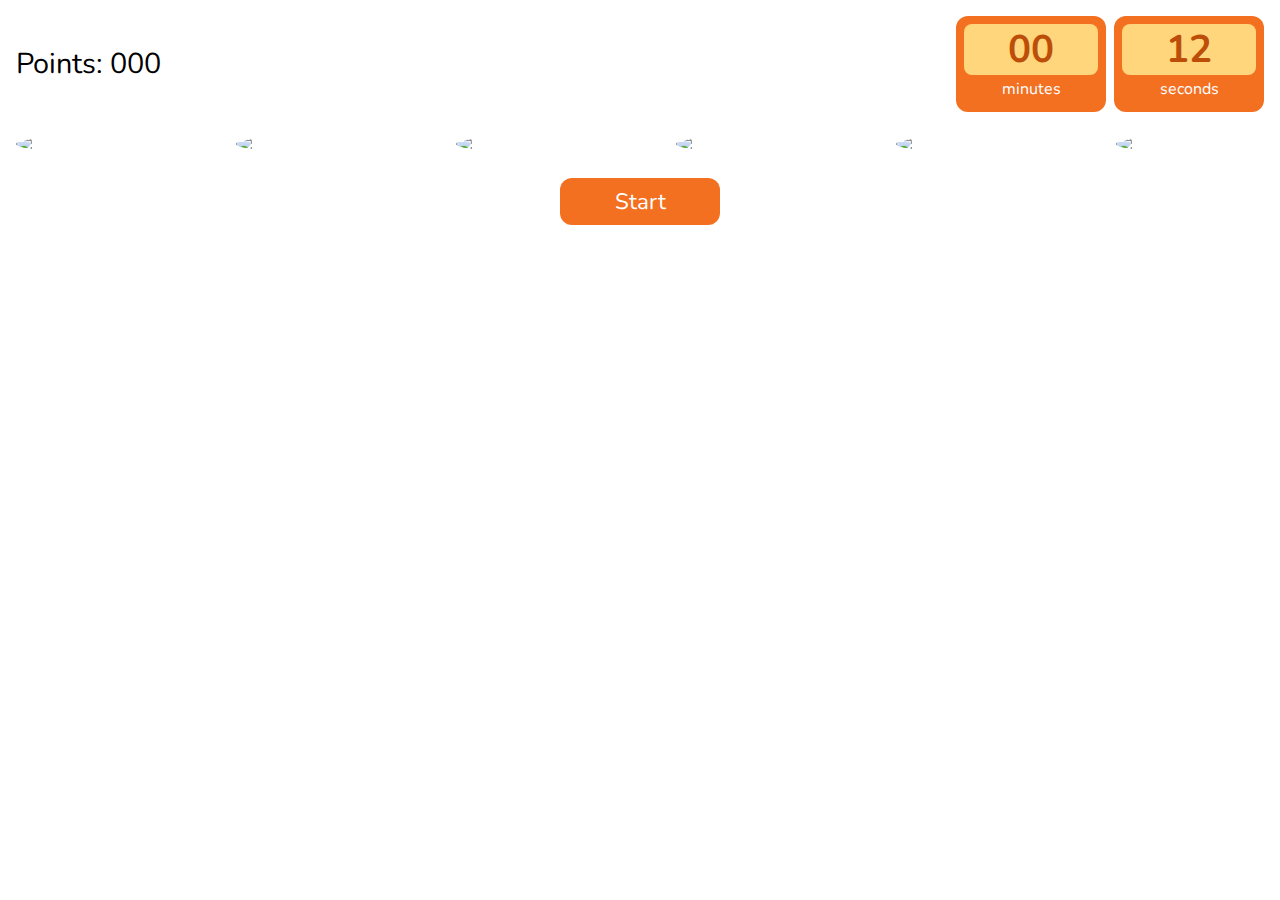
==== memo game/index.html @ cd59e7fa "Initial plugin upload" ====
<!DOCTYPE html>
<html lang="en">
<head>
	<meta charset="UTF-8">
	<title>Document</title>
	<link rel="stylesheet" href="style.css">
	<link href="https://fonts.googleapis.com/css?family=Nunito" rel="stylesheet">
</head>
<body>
	<div id='memo-board'></div>
	<script type='text/javascript' src='memo.js'></script>
</body>
</html>
---- memo game/style.css ----
* {
  box-sizing: border-box;
}

.mg-board {
  display: -webkit-flex;
  display: -ms-flexbox;
  display: flex;
  -webkit-flex-flow: row wrap;
      -ms-flex-flow: row wrap;
          flex-flow: row wrap;
  -webkit-align-items: flex-end;
      -ms-flex-align: end;
          align-items: flex-end;
  font-family: 'Nunito', sans-serif;
}

.mg-header, .mg-main, .mg-footer {
  -webkit-flex: 0 0 100%;
      -ms-flex: 0 0 100%;
          flex: 0 0 100%;
}

/******************************************
*
* HEADER
*
******************************************/
.mg-header {
  padding: .5rem;
}

/******************************************
* TIMER
******************************************/
.mg-timer {
  display: -webkit-flex;
  display: -ms-flexbox;
  display: flex;
  -webkit-justify-content: space-between;
      -ms-flex-pack: justify;
          justify-content: space-between;
  text-align: center;
}

.mg-timer__outter {
  -webkit-flex: 0 0 48%;
      -ms-flex: 0 0 48%;
          flex: 0 0 48%;
  background: #f37021;
  padding: .5rem;
  border-radius: 12px;
  color: #fff;
  line-height: 1.8rem;
}

.mg-timer__inner {
  background: #ffd67b;
  border-radius: 8px;
  color: #bd4e0a;
  font-weight: bold;
  font-size: 2.4rem;
  line-height: 3.2rem;
}

/******************************************
* POINTS
******************************************/
.mg-points {
  text-align: center;
  font-size: 1.8rem;
  margin-top: 20px;
}

/******************************************
*
* CARDS
*
******************************************/
.mg-main {
  display: -webkit-flex;
  display: -ms-flexbox;
  display: flex;
  -webkit-flex-flow: row wrap;
      -ms-flex-flow: row wrap;
          flex-flow: row wrap;
  -webkit-justify-content: space-between;
      -ms-flex-pack: justify;
          justify-content: space-between;
  padding: .5rem;
}

.mg-card {
  -webkit-flex: 0 0 25%;
      -ms-flex: 0 0 25%;
          flex: 0 0 25%;
  position: relative;
}

.mg-card.flip .mg-card__front, .mg-card.flip .mg-card__back {
  transition: 0.8s;
  -webkit-backface-visibility: hidden;
          backface-visibility: hidden;
}

.mg-card.flip .mg-card__back {
  position: absolute;
  -webkit-transform: rotateY(0deg);
          transform: rotateY(0deg);
  width: 100%;
  top: 0;
  left: 0;
}

.mg-card.flip .mg-card__front {
  -webkit-transform: rotateY(180deg);
          transform: rotateY(180deg);
}

.mg-card.post-flip .mg-card__front {
  -webkit-transform: rotateY(0deg);
          transform: rotateY(0deg);
}

.mg-card.post-flip .mg-card__back {
  -webkit-transform: rotateY(180deg);
          transform: rotateY(180deg);
}

.mg-card.open {
  -webkit-perspective: 650px;
          perspective: 650px;
}

.mg-card.open .mg-card__front, .mg-card.open .mg-card__back {
  transition: 0.6s;
}

.mg-card.open .mg-card__front {
  box-shadow: inset 6px 2px 4px rgba(0, 0, 0, 0.4);
}

.mg-card.open .mg-card__front img {
  position: relative;
  z-index: -1;
}

.mg-card.open .mg-card__back {
  position: absolute;
  width: 100%;
  top: 0;
  left: 0;
  -webkit-transform-origin: 5px;
      -ms-transform-origin: 5px;
          transform-origin: 5px;
}

.mg-card.post-open .mg-card__back {
  -webkit-transform: rotateY(-90deg);
          transform: rotateY(-90deg);
}

.mg-card img {
  display: block;
  width: 100%;
  border: 0;
  padding: 0;
}

.mg-card.spin .mg-card__front, .mg-card.spin .mg-card__back {
  transition: 0.9s;
}

.mg-card.spin .mg-card__back {
  position: absolute;
  width: 100%;
  top: 0;
  left: 0;
}

.mg-card.post-spin .mg-card__back {
  -webkit-transform: rotate(980deg);
      -ms-transform: rotate(980deg);
          transform: rotate(980deg);
  opacity: 0;
}

.mg-card--circle {
  border-radius: 50%;
  overflow: hidden;
}

/******************************************
*
* FOOTER
*
******************************************/
.mg-footer {
  text-align: center;
  padding: 10px;
}

.mg-hurry {
  font-size: 2.4rem;
  -webkit-animation: hurry 1000ms infinite;
          animation: hurry 1000ms infinite;
  position: relative;
  z-index: -3;
}

@-webkit-keyframes hurry {
  0% {
    color: #f37021;
    -webkit-transform: rotate(-18deg);
            transform: rotate(-18deg);
  }
  50% {
    color: #ffd67b;
    -webkit-transform: rotate(18deg);
            transform: rotate(18deg);
  }
  100% {
    color: #f37021;
    -webkit-transform: rotate(-18deg);
            transform: rotate(-18deg);
  }
}

@keyframes hurry {
  0% {
    color: #f37021;
    -webkit-transform: rotate(-18deg);
            transform: rotate(-18deg);
  }
  50% {
    color: #ffd67b;
    -webkit-transform: rotate(18deg);
            transform: rotate(18deg);
  }
  100% {
    color: #f37021;
    -webkit-transform: rotate(-18deg);
            transform: rotate(-18deg);
  }
}

/******************************************
*
* BUTTONS
*
******************************************/
.mg-btn {
  text-align: center;
  border: none;
  outline: none;
  cursor: pointer;
  font-family: 'Nunito', sans-serif;
}

.mg-btn--primary {
  background: #f37021;
  color: white;
}

.mg-btn--primary:hover {
  background: #f48039;
}

.mg-btn--secondary {
  background: #ffd67b;
  color: #bd4e0a;
}

.mg-btn--secondary:hover {
  background: #ffe6ae;
}

.mg-btn--lg {
  padding: .5rem;
  min-width: 10rem;
  border-radius: 12px;
  font-size: 1.4rem;
}

.mg-btn--sm {
  padding: .3rem;
  min-width: 7rem;
  border-radius: 8px;
  font-size: 1.2rem;
}

/******************************************
*
* POPUPS
*
******************************************/
.mg-overlay {
  position: absolute;
  top: 0;
  left: 0;
  width: 100%;
  height: 100%;
  z-index: 99;
}

.mg-overlay--dark {
  background: rgba(0, 0, 0, 0.7);
}

.mg-overlay--light {
  background: rgba(255, 255, 255, 0.7);
}

.mg-fade--in {
  -webkit-animation: fadein 700ms;
          animation: fadein 700ms;
}

@-webkit-keyframes fadein {
  0% {
    opacity: 0;
  }
  100% {
    opacity: 1;
  }
}

@keyframes fadein {
  0% {
    opacity: 0;
  }
  100% {
    opacity: 1;
  }
}

.mg-popup {
  position: fixed;
  font-family: 'Nunito', sans-serif;
  top: 50%;
  left: 50%;
  z-index: 100;
  padding: 1rem;
  text-align: center;
  width: 85%;
  border-radius: 12px;
  -webkit-transform: translate(-50%, -50%);
      -ms-transform: translate(-50%, -50%);
          transform: translate(-50%, -50%);
  box-shadow: 0.2rem 0.2rem 0.8rem rgba(0, 0, 0, 0.6);
}

.mg-popup--light {
  background: white;
  color: #f37021;
}

.mg-popup--light .mg-special {
  font-weight: bold;
  color: #f79f6a;
}

.mg-popup--dark {
  background: black;
  color: #ffd67b;
}

.mg-popup--dark .mg-special {
  font-weight: bold;
  color: #ffeec8;
}

.mg-slide--down {
  -webkit-animation: slidedown 700ms;
          animation: slidedown 700ms;
}

@-webkit-keyframes slidedown {
  0% {
    -webkit-transform: translate(-50%, -200%);
            transform: translate(-50%, -200%);
  }
  100% {
    -webkit-transform: translate(-50%, -50%);
            transform: translate(-50%, -50%);
  }
}

@keyframes slidedown {
  0% {
    -webkit-transform: translate(-50%, -200%);
            transform: translate(-50%, -200%);
  }
  100% {
    -webkit-transform: translate(-50%, -50%);
            transform: translate(-50%, -50%);
  }
}

.mg-slide--up {
  -webkit-animation: slideup 700ms;
          animation: slideup 700ms;
}

@-webkit-keyframes slideup {
  0% {
    -webkit-transform: translate(-50%, 200%);
            transform: translate(-50%, 200%);
  }
  100% {
    -webkit-transform: translate(-50%, -50%);
            transform: translate(-50%, -50%);
  }
}

@keyframes slideup {
  0% {
    -webkit-transform: translate(-50%, 200%);
            transform: translate(-50%, 200%);
  }
  100% {
    -webkit-transform: translate(-50%, -50%);
            transform: translate(-50%, -50%);
  }
}

.mg-slide--left {
  -webkit-animation: slideleft 700ms;
          animation: slideleft 700ms;
}

@-webkit-keyframes slideleft {
  0% {
    -webkit-transform: translate(-200%, -50%);
            transform: translate(-200%, -50%);
  }
  100% {
    -webkit-transform: translate(-50%, -50%);
            transform: translate(-50%, -50%);
  }
}

@keyframes slideleft {
  0% {
    -webkit-transform: translate(-200%, -50%);
            transform: translate(-200%, -50%);
  }
  100% {
    -webkit-transform: translate(-50%, -50%);
            transform: translate(-50%, -50%);
  }
}

.mg-slide--right {
  -webkit-animation: slideright 700ms;
          animation: slideright 700ms;
}

@-webkit-keyframes slideright {
  0% {
    -webkit-transform: translate(200%, -50%);
            transform: translate(200%, -50%);
  }
  100% {
    -webkit-transform: translate(-50%, -50%);
            transform: translate(-50%, -50%);
  }
}

@keyframes slideright {
  0% {
    -webkit-transform: translate(200%, -50%);
            transform: translate(200%, -50%);
  }
  100% {
    -webkit-transform: translate(-50%, -50%);
            transform: translate(-50%, -50%);
  }
}

.mg-close {
  outline: none;
  height: 2rem;
  width: 2rem;
  border: none;
  background: none;
  cursor: pointer;
  position: absolute;
  top: .5rem;
  right: .5rem;
}

.mg-close svg {
  fill: #f37021;
}

.mg-close:hover svg {
  fill: #f48039;
}

/******************************************
*
* MEDIA QUERIES
*
******************************************/
@media screen and (min-width: 480px) {
  .mg-header {
    display: -webkit-flex;
    display: -ms-flexbox;
    display: flex;
    -webkit-flex-flow: row wrap;
        -ms-flex-flow: row wrap;
            flex-flow: row wrap;
  }
  .mg-timer {
    -webkit-flex: 0 0 50%;
        -ms-flex: 0 0 50%;
            flex: 0 0 50%;
    -webkit-order: 2;
        -ms-flex-order: 2;
            order: 2;
    -webkit-justify-content: flex-end;
        -ms-flex-pack: end;
            justify-content: flex-end;
  }
  .mg-timer__outter {
    max-width: 150px;
  }
  .mg-timer__outter:first-of-type {
    margin-right: .5rem;
  }
  .mg-points {
    -webkit-flex: 0 0 50%;
        -ms-flex: 0 0 50%;
            flex: 0 0 50%;
    margin-top: 0;
    line-height: 95px;
    -webkit-order: 1;
        -ms-flex-order: 1;
            order: 1;
    text-align: left;
  }
}

/******************************************
*
* COLUMN GRID
*
******************************************/
.mg-col-12 {
  -webkit-flex: 0 0 calc(100%/12 - .5rem);
      -ms-flex: 0 0 calc(100%/12 - .5rem);
          flex: 0 0 calc(100%/12 - .5rem);
  margin: .5rem 0;
}

.mg-col-11 {
  -webkit-flex: 0 0 calc(100%/11 - .5rem);
      -ms-flex: 0 0 calc(100%/11 - .5rem);
          flex: 0 0 calc(100%/11 - .5rem);
  margin: .5rem 0;
}

.mg-col-10 {
  -webkit-flex: 0 0 calc(100%/10 - .5rem);
      -ms-flex: 0 0 calc(100%/10 - .5rem);
          flex: 0 0 calc(100%/10 - .5rem);
  margin: .5rem 0;
}

.mg-col-9 {
  -webkit-flex: 0 0 calc(100%/9 - .5rem);
      -ms-flex: 0 0 calc(100%/9 - .5rem);
          flex: 0 0 calc(100%/9 - .5rem);
  margin: .5rem 0;
}

.mg-col-8 {
  -webkit-flex: 0 0 calc(100%/8 - .5rem);
      -ms-flex: 0 0 calc(100%/8 - .5rem);
          flex: 0 0 calc(100%/8 - .5rem);
  margin: .5rem 0;
}

.mg-col-7 {
  -webkit-flex: 0 0 calc(100%/7 - .5rem);
      -ms-flex: 0 0 calc(100%/7 - .5rem);
          flex: 0 0 calc(100%/7 - .5rem);
  margin: .5rem 0;
}

.mg-col-6 {
  -webkit-flex: 0 0 calc(100%/6 - .5rem);
      -ms-flex: 0 0 calc(100%/6 - .5rem);
          flex: 0 0 calc(100%/6 - .5rem);
  margin: .5rem 0;
}

.mg-col-5 {
  -webkit-flex: 0 0 calc(100%/5 - .5rem);
      -ms-flex: 0 0 calc(100%/5 - .5rem);
          flex: 0 0 calc(100%/5 - .5rem);
  margin: .5rem 0;
}

.mg-col-4 {
  -webkit-flex: 0 0 calc(100%/4 - .5rem);
      -ms-flex: 0 0 calc(100%/4 - .5rem);
          flex: 0 0 calc(100%/4 - .5rem);
  margin: .5rem 0;
}

.mg-col-3 {
  -webkit-flex: 0 0 calc(100%/3 - .5rem);
      -ms-flex: 0 0 calc(100%/3 - .5rem);
          flex: 0 0 calc(100%/3 - .5rem);
  margin: .5rem 0;
}

.mg-col-2 {
  -webkit-flex: 0 0 calc(100%/2 - .5rem);
      -ms-flex: 0 0 calc(100%/2 - .5rem);
          flex: 0 0 calc(100%/2 - .5rem);
  margin: .5rem 0;
}

.mg-col-1 {
  -webkit-flex: 0 0 calc(100%/1 - .5rem);
      -ms-flex: 0 0 calc(100%/1 - .5rem);
          flex: 0 0 calc(100%/1 - .5rem);
  margin: .5rem 0;
}

/*# sourceMappingURL=style.css.map */
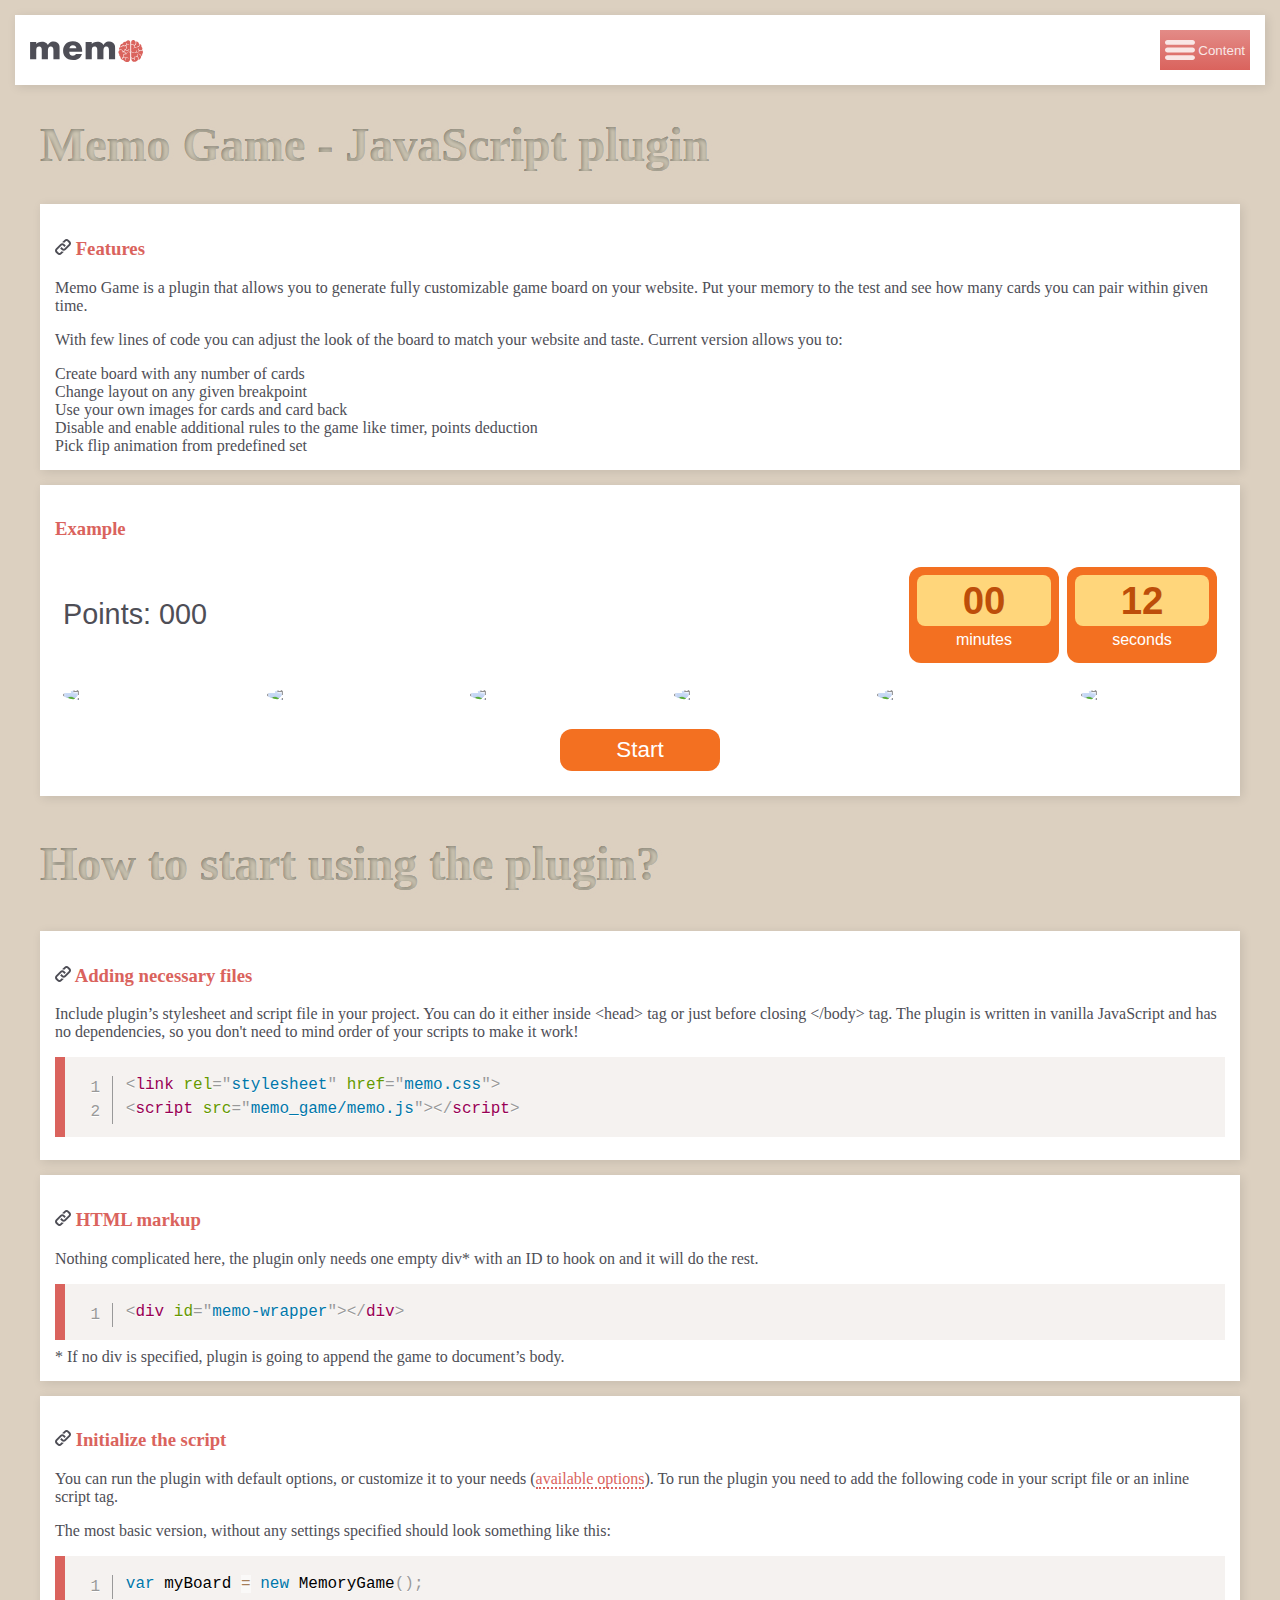
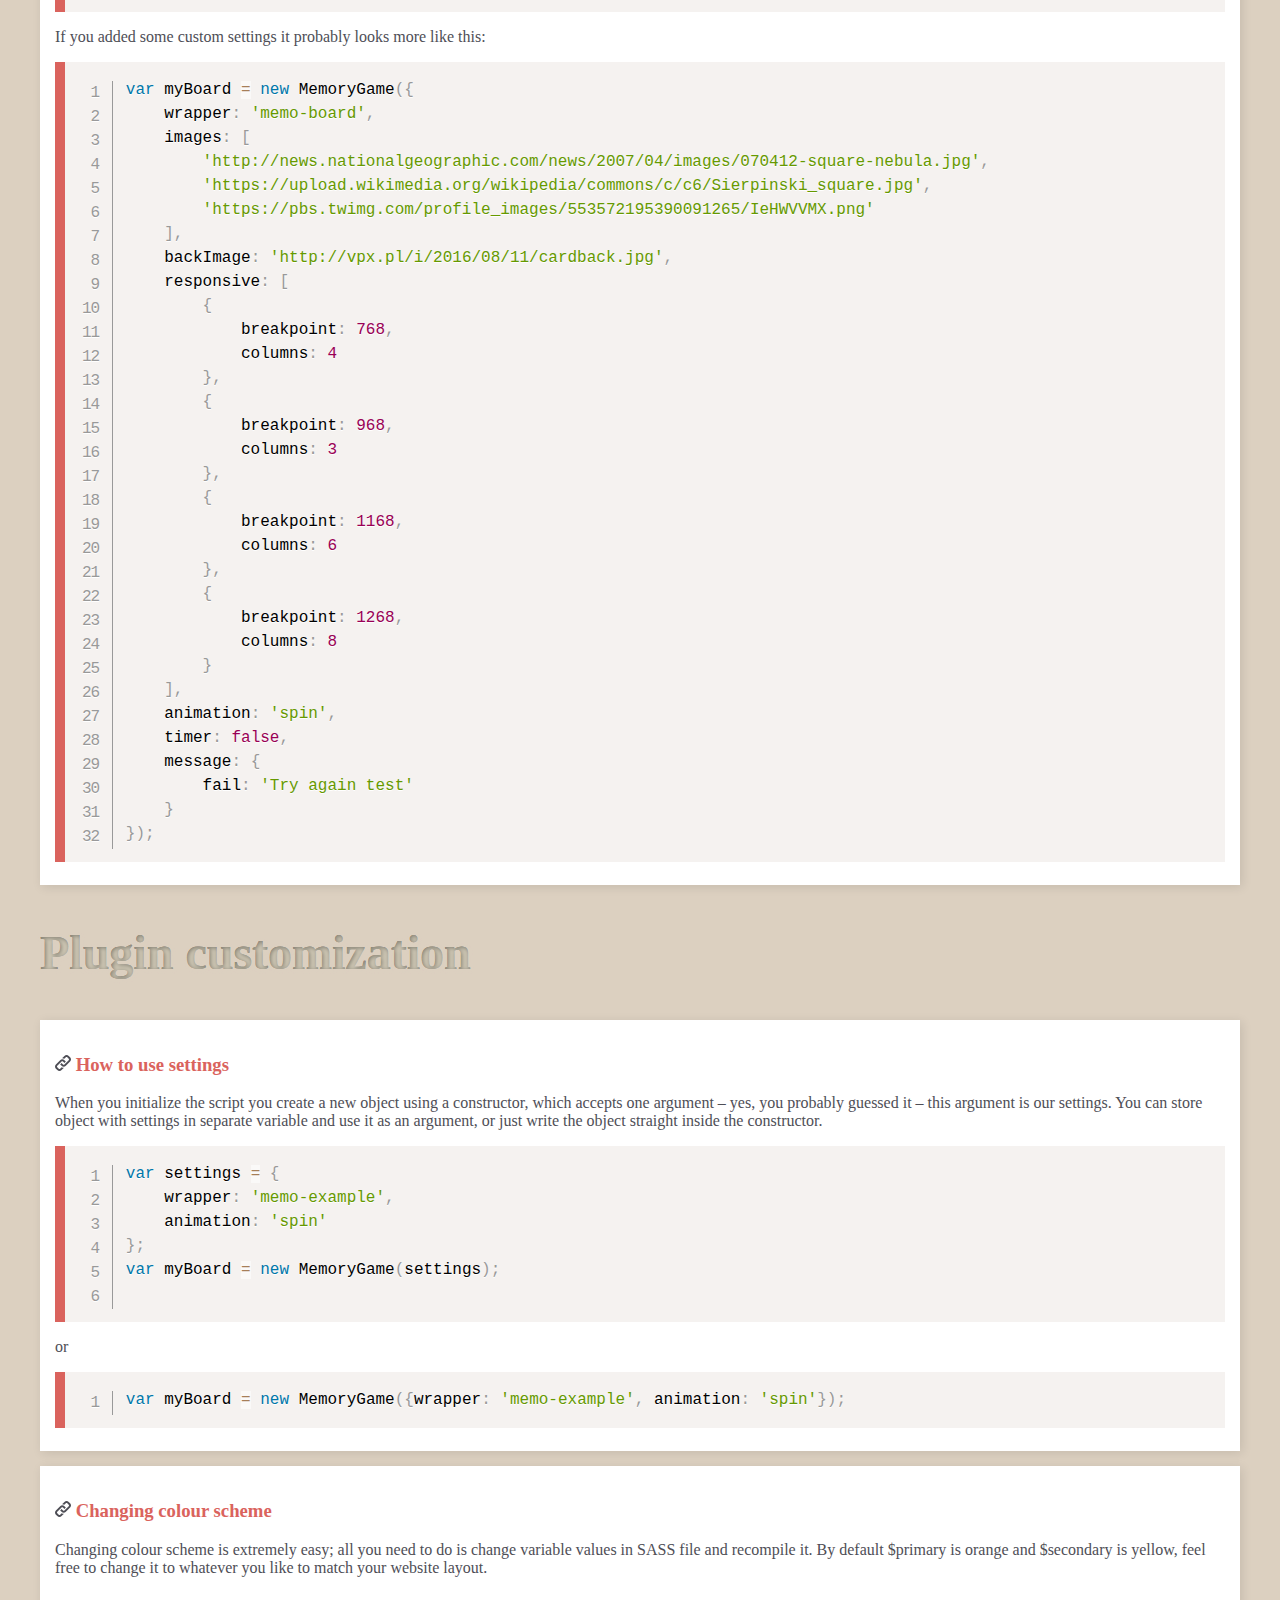
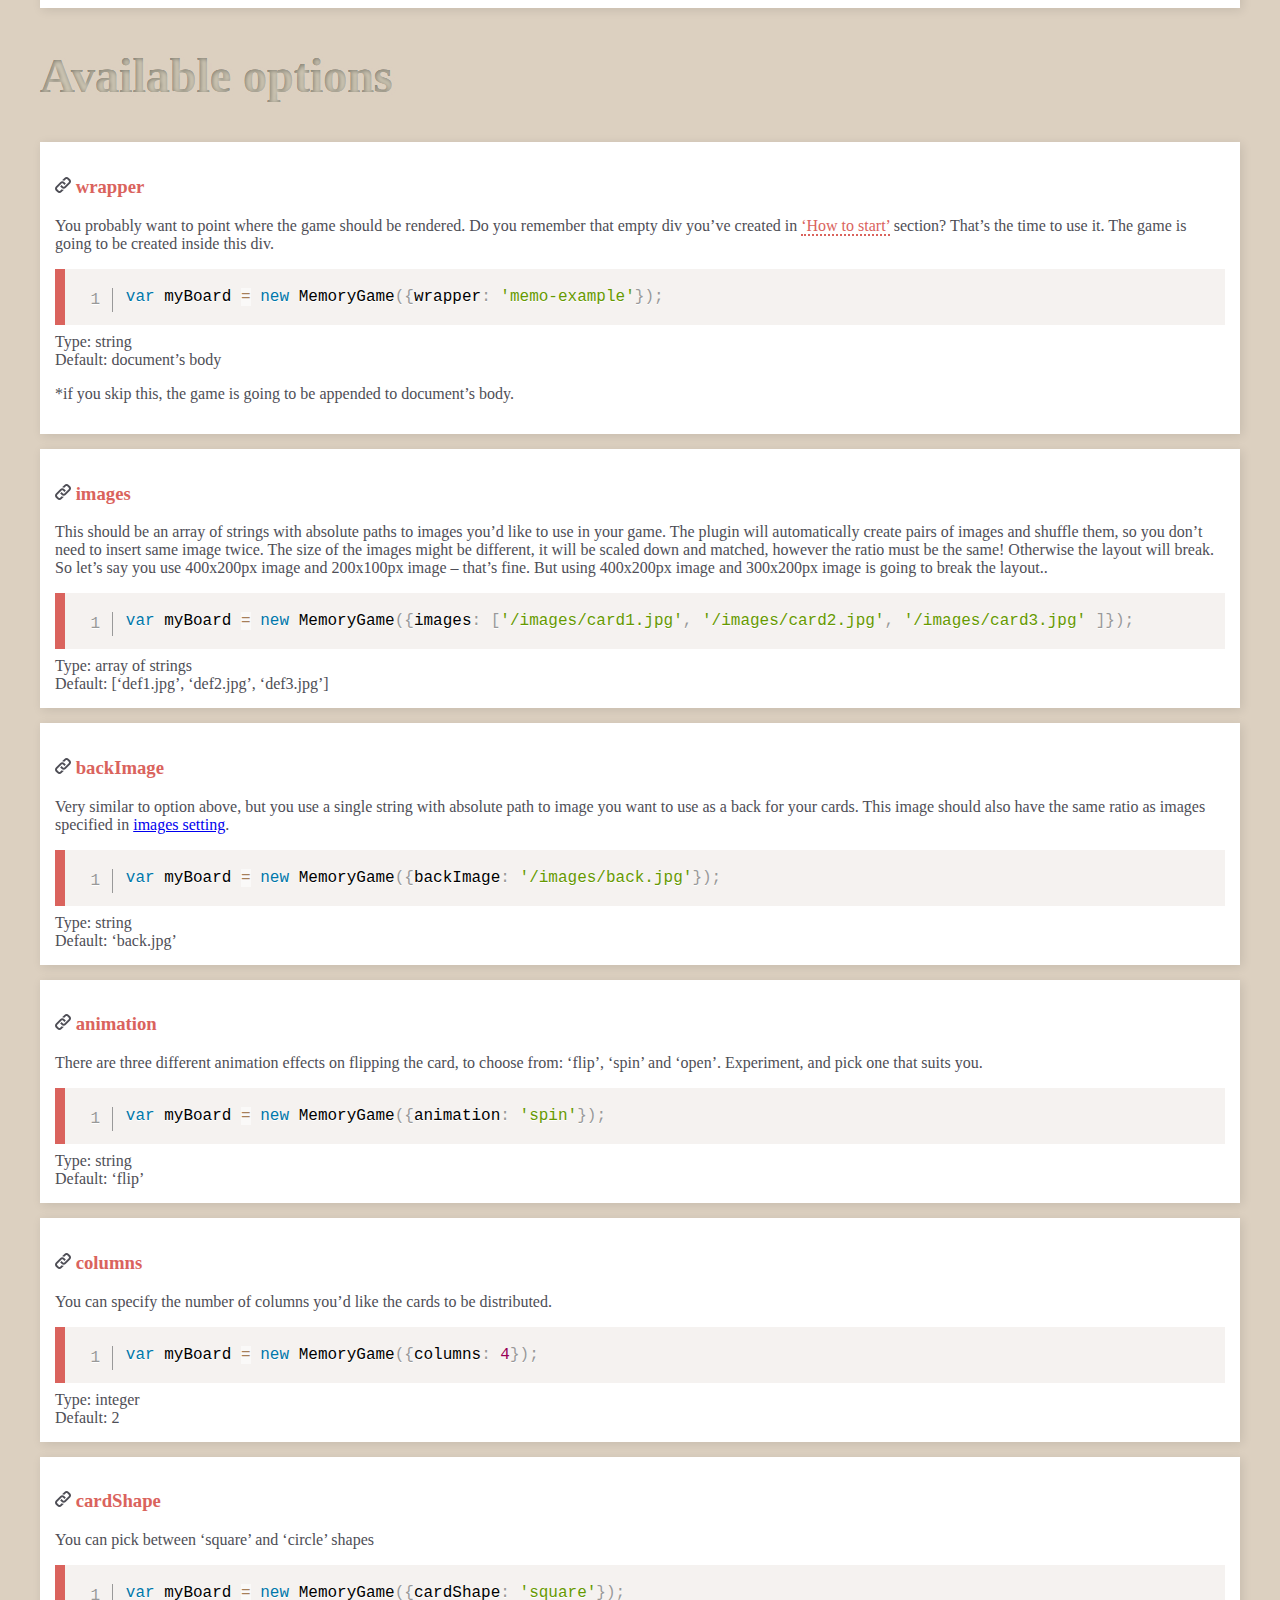
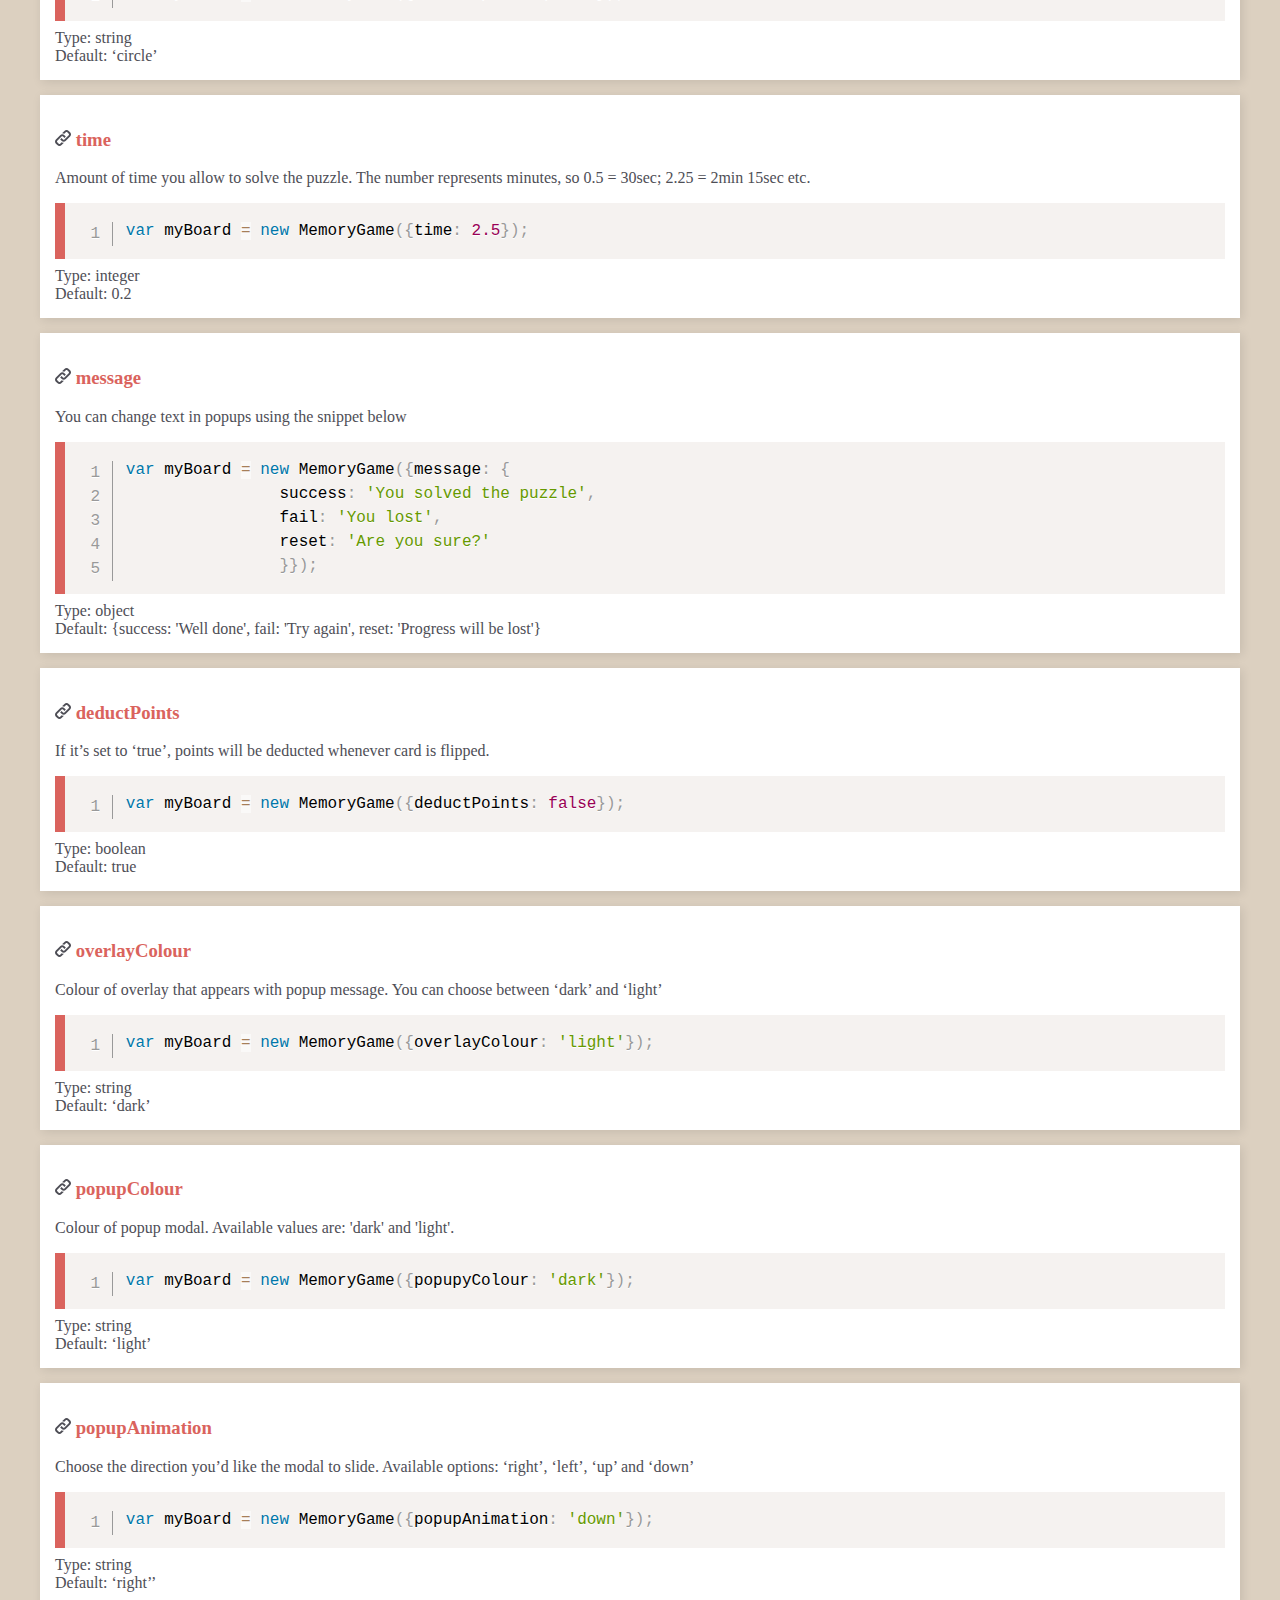
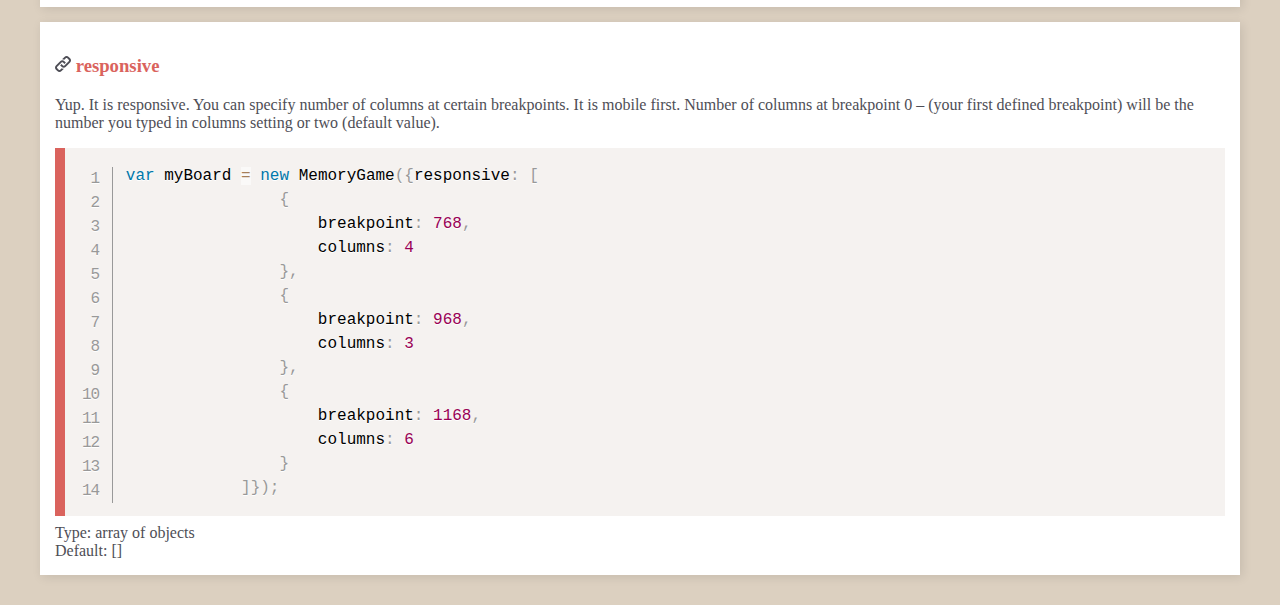
==== commit 572b9098: "final plugin page" ====
--- a/memo game/index.html
+++ b/memo game/index.html
@@ -2,12 +2,560 @@
 <html lang="en">
 <head>
 	<meta charset="UTF-8">
-	<title>Document</title>
-	<link rel="stylesheet" href="style.css">
-	<link href="https://fonts.googleapis.com/css?family=Nunito" rel="stylesheet">
+	<title>Memory Game plugin</title>
+	<link rel="stylesheet" href="css/style.css">
+	<link rel="stylesheet" href="css/prism.css">
+	<link rel="stylesheet" href="memo_game/memo.css">
 </head>
 <body>
-	<div id='memo-board'></div>
-	<script type='text/javascript' src='memo.js'></script>
+	<svg xmlns="http://www.w3.org/2000/svg" style="display: none;">
+	  
+	  <symbol id="menu" viewBox="0 0 79 52.8">
+			<path id="line1" d="M72.6 12.8H6.4C2.9 12.8 0 9.9 0 6.4v0C0 2.9 2.9 0 6.4 0h66.2C76.1 0 79 2.9 79 6.4v0C79 9.9 76.1 12.8 72.6 12.8z"/>
+			<path id="line2" d="M72.6 32.8H6.4c-3.5 0-6.4-2.9-6.4-6.4v0C0 22.9 2.9 20 6.4 20h66.2c3.5 0 6.4 2.9 6.4 6.4v0C79 29.9 76.1 32.8 72.6 32.8z"/>
+			<path id="line3" d="M72.6 52.8H6.4c-3.5 0-6.4-2.9-6.4-6.4v0C0 42.9 2.9 40 6.4 40h66.2c3.5 0 6.4 2.9 6.4 6.4v0C79 49.9 76.1 52.8 72.6 52.8z"/>
+	  </symbol>
+
+	  <symbol id="close" viewBox="0 0 59.6 59.6">
+			<path d="M38.8,29.8l18.9-18.9c2.5-2.5,2.5-6.6,0-9.1c-2.5-2.5-6.6-2.5-9.1,0L29.8,20.7L10.9,1.9c-2.5-2.5-6.6-2.5-9.1,0
+			c-2.5,2.5-2.5,6.6,0,9.1l18.9,18.9L1.8,48.7c-2.5,2.5-2.5,6.6,0,9.1s6.6,2.5,9.1,0l18.9-18.9l18.9,18.9c2.5,2.5,6.6,2.5,9.1,0
+			c2.5-2.5,2.5-6.6,0-9.1L38.8,29.8z"/>
+	  </symbol>
+
+	  <symbol id="link" viewBox="0 0 482.1 482.1">
+	  	<path d="M455.5 198.2L326.8 326.8c-35.5 35.5-93.1 35.5-128.6 0l-42.9-42.9 42.9-42.9 42.9 42.9c11.8 11.8 31.1 11.8 42.9 0l128.6-128.6c11.8-11.8 11.8-31.1 0-42.9l-42.9-42.9c-11.8-11.8-31.1-11.8-42.9 0l-45.9 45.9c-21.3-12.5-45.5-17.9-69.4-16.3L284 26.6c35.5-35.5 93.1-35.5 128.6 0l42.9 42.9C491 105 491 162.7 455.5 198.2zM201.2 366.7l-45.9 45.9c-11.8 11.8-31.1 11.8-42.9 0l-42.9-42.9c-11.8-11.8-11.8-31 0-42.9l128.6-128.6c11.8-11.8 31.1-11.8 42.9 0l42.9 42.9 42.9-42.9L284 155.3c-35.5-35.5-93.1-35.5-128.6 0L26.7 283.9c-35.5 35.5-35.5 93.1 0 128.7l42.9 42.9c35.5 35.5 93.1 35.5 128.6 0l72.5-72.5C246.7 384.6 222.6 379.2 201.2 366.7z"/>
+	  </symbol>
+	  
+	  <symbol id="logo" viewBox="0 0 141.4 27.4">
+	  	<g id="brain">
+			<g>
+				<g>
+					<g>
+						<path class="brain" d="M140.4,12.8c-0.2,0.2-0.5,0.4-0.8,0.6c-0.5,0.3-1,0.3-1.5,0.3c-0.4,0-0.8-0.1-1.1-0.2
+							c-0.3,0.9-0.7,1.5-1.4,1.9c-0.5,0.3-1.1,0.4-1.6,0.4c-0.9,0-1.6-0.3-1.6-0.3l0,0c0,0,0,0,0,0c-0.6,0.5-1.5,0.8-2.4,0.8
+							c-0.3,0-0.6,0-1-0.1c-1-0.2-1.8-0.8-2.4-1.4c0,2.4,0,4.6,0,6.2c0.2,0.5,0.5,1.1,1.1,1.5c0.6,0.4,1.4,0.5,2.3,0.3
+							c0-0.6,0.1-1.2,0.6-2l0.5,0.3c-1.3,2.1,0.4,3.2,0.4,3.3l-0.3,0.5c0,0-0.8-0.5-1.1-1.5c-0.3,0.1-0.6,0.1-0.9,0.1
+							c-0.7,0-1.3-0.2-1.8-0.5c-0.3-0.2-0.6-0.5-0.7-0.7c0,0.2,0,0.4,0,0.5c0,6.3,6.8,5.1,8.2,2.2c0,0,0,0,0,0
+							c0.3-0.5,0.5-1.2,0.5-1.9c0-0.9-0.5-1.8-1.5-2.6c-0.4,0.5-1,1-2,1.2l-0.1-0.6c2.7-0.7,2.2-3.2,2.2-3.3l0.6-0.1
+							c0,0,0.2,1.2-0.3,2.3c1.1,0.9,1.7,2,1.7,3.1c0,0.7-0.2,1.4-0.4,1.9c1.2-0.2,2.6-1.1,3.2-2.7l0,0c0,0,0.6-1.6-0.2-3
+							c-0.5-0.9-1.4-1.5-2.7-1.8L136,17c1.5,0.4,2.5,1.1,3.1,2.1c0.2,0.5,0.4,0.9,0.4,1.4c0.6-0.6,1.4-1.7,0.8-2.8
+							C142,16.3,141.5,13.7,140.4,12.8z"/>
+					</g>
+				</g>
+				<g>
+					<g>
+						<path class="brain" d="M132.8,4.7c-0.4,1.2-1.4,2-2,2.3c0.4,0.8,0.5,1.7,0.5,2.1c0.6,0,1.3,0.1,2.1,0.7l-0.3,0.5
+							c-2.1-1.4-3.3,0.2-3.3,0.3l-0.5-0.3c0,0,0.5-0.7,1.5-1c0-0.5-0.1-2-1.1-2.8c-0.7-0.6-1.7-0.8-3.1-0.5c0,2.1,0,5.2,0,8.1
+							c0.5,0.6,1.4,1.5,2.5,1.7c1.3,0.2,2.3,0,3-0.6c1-0.8,1.1-2.2,1.1-2.2l0.6,0c0,0.1-0.1,1.2-0.9,2.2c0.5,0.1,1.6,0.3,2.5-0.1
+							c0.6-0.3,1-0.9,1.2-1.6c-0.2-0.1-0.4-0.3-0.6-0.5c-0.8-0.9-0.7-2.2-0.7-2.3l0.6,0c0,0-0.1,1.1,0.6,1.8c0.1,0.1,0.3,0.2,0.4,0.3
+							l0.2,0.1c0,0,1.3,0.6,2.4,0c0.6-0.3,0.9-0.7,1.1-1.3c0.1-0.2,0.1-0.4,0.1-0.5c0-0.9-0.3-1.9-1.2-2.2c0.5-1.9-0.8-3.9-2.4-4.3
+							c0.3,1.1,0.3,2.1-0.2,2.8C135.9,8.8,134.1,9,134,9L134,8.5c0,0,1.6-0.2,2.3-1.3c0.4-0.7,0.4-1.5,0.1-2.6c0,0-0.1,0-0.1,0
+							c0-1.3-1.7-3-3.5-2.6C133,3,133.1,3.9,132.8,4.7z"/>
+					</g>
+				</g>
+				<g>
+					<g>
+						<path class="brain" d="M130,6c0.2,0.2,0.4,0.3,0.5,0.5c0.5-0.3,1.4-0.9,1.7-2c0.3-0.9,0.2-1.8-0.4-2.9c-0.4-0.7-1.4-1.6-2.7-1.6
+							c-1.7,0-2.5,1.4-2.5,3.2c0,0.3,0,1.1,0,2.1C128,5.1,129.2,5.3,130,6z"/>
+					</g>
+				</g>
+			</g>
+			<g>
+				<g>
+					<g>
+						<path class="brain" d="M114.2,11.9c0.8,0.2,1.5,0.7,1.9,1.4c0.2,0.3,0.3,0.6,0.3,0.9c0.8,0,1.5-0.3,1.9-0.8c0.3-0.4,0.3-1,0-1.5
+							l-0.2-0.3l0.4-0.1c0.7-0.1,1.6-0.6,1.8-1.3c0.3-0.9,0.1-1.8-0.6-2.8c-0.2,0.1-0.4,0.2-0.5,0.2c-0.9,0.3-1.9,0.1-2.9-0.5
+							c-0.3,0.5-1,1.5-2.2,1.8c-0.3,0.1-0.7,0.1-1,0.1c-0.2,0-0.4,0-0.6,0c-1.2,0.4-1.2,2.3-0.9,3.2C112.2,11.9,113.2,11.7,114.2,11.9
+							z"/>
+					</g>
+				</g>
+				<g>
+					<g>
+						<path class="brain" d="M113.9,8.3c1.3-0.3,2-1.8,2-1.8l0.1-0.3l0.3,0.2c1,0.6,1.8,0.8,2.7,0.6c1.2-0.4,1.9-1.6,2-1.9
+							c-0.2-0.4-0.4-0.8-0.5-1.3l0.6-0.1c0.2,0.9,0.6,1.6,1.2,1.8c0.8,0.4,1.8,0,1.8,0l0.3,0.5c0,0-0.6,0.3-1.3,0.3
+							c-0.3,0-0.7-0.1-1-0.2c-0.2-0.1-0.4-0.3-0.6-0.4c-0.2,0.4-0.6,1-1.2,1.4c0.5,0.8,1,1.9,0.6,3.3c-0.2,0.7-0.9,1.2-1.6,1.5
+							c1.2,0.8,2.2,1.1,3,0.8c1-0.4,1.4-1.5,1.4-1.5l0.6,0.2c0,0.1-0.4,1.5-1.8,1.9c-0.3,0.1-0.5,0.1-0.8,0.1c-0.8,0-1.6-0.3-2.6-0.9
+							c0.1,0.5,0,0.9-0.3,1.3c-0.3,0.4-0.8,0.8-1.3,0.9c1.1,0.1,2.3,0.6,2.9,2.2c0.3-0.8,1-1.5,1.9-1.9c1-0.4,2.1-0.4,3.2,0.2
+							c0-4.9,0-10.5,0-11.8c0-1.8-0.8-3.2-2.5-3.2c-1.7,0-2.8,1.4-3,2.1c-2.1-0.9-4.1,1-4.1,2.4c-1.8-0.2-3.5,1.8-3.2,3.8
+							C112.9,8.4,113.4,8.4,113.9,8.3z"/>
+					</g>
+				</g>
+				<g>
+					<g>
+						<path class="brain" d="M122.3,15.4c-0.9,0.4-1.6,1.2-1.7,2.2l0,0.4l-0.3-0.1c-0.8-0.3-1.7-0.2-2.3,0.1c-0.9,0.5-1.5,1.7-1,3.1
+							c1.1-0.3,2.1,0.2,2.9,1.2c0,0,0,0,0,0c1-0.7,2.2-0.7,3.5,0.2l-0.3,0.5c-1-0.7-2.1-0.8-2.8-0.2c-0.7,0.5-1,1.5-0.7,2.4l-0.5,0.2
+							c-0.3-0.9-0.1-1.9,0.5-2.6c-0.7-0.9-1.5-1.2-2.3-1c-0.9,0.2-1.5,1-1.6,1.9l-0.6,0c0-0.9,0.6-1.8,1.5-2.3
+							c-0.7-1.7,0.1-3.2,1.2-3.8c0.5-0.3,1.3-0.4,2.1-0.3c-0.7-2.1-2.6-2.1-3.7-1.9l-0.5,0.1l0.2-0.5c0.1-0.4,0-0.8-0.2-1.3
+							c-0.3-0.6-0.9-1-1.5-1.1c-1-0.2-2,0.1-2.6,0.4c-1.1,0.9-1.5,3.4,0.2,4.8c-0.8,1.5,1,3,1.3,3.3c0,2.8,2.6,4.4,4.1,4.1
+							c1.5,2.8,8.2,4,8.2-2.2c0-0.6,0-3.7,0-7.2C124.3,15.1,123.3,15,122.3,15.4z"/>
+					</g>
+				</g>
+			</g>
+		</g>
+		<g id="txt">
+			<path class="txt" d="M37,24.2h-7.7V13.4c0-1.9-0.2-3.2-0.6-3.8c-0.6-1-1.4-1.5-2.6-1.5c-1.3,0-2.3,0.6-3,1.7
+				c-0.5,0.8-0.7,2-0.7,3.7v10.7h-7.7V13.4c0-1.9-0.2-3.1-0.5-3.7c-0.6-1.1-1.6-1.7-2.9-1.7c-1.2,0-2.1,0.5-2.8,1.5
+				C8.3,9.9,8.1,10.4,8,11s-0.2,1.4-0.2,2.5v10.7H0.1V2.4h7.7v2.7c0.9-0.9,1.7-1.5,2.5-1.9c1.4-0.7,2.9-1.1,4.6-1.1
+				c2.1,0,3.9,0.6,5.4,1.7c0.7,0.6,1.4,1.4,2.1,2.4c0.6-1,1.3-1.7,2-2.3C25.8,2.6,27.6,2,29.6,2c1.6,0,3.1,0.4,4.3,1.2
+				c1.4,0.9,2.3,2,2.7,3.5c0.3,0.9,0.4,2,0.4,3.3V24.2z"/>
+			<path class="txt" d="M65.3,14.7H49.1c0,3.3,1.6,4.9,4.7,4.9c1.6,0,2.8-0.7,3.7-2.1h7.5c-0.6,2-1.5,3.5-2.6,4.6
+				c-2.1,1.9-4.9,2.9-8.4,2.9c-4.5,0-7.8-1.4-10.1-4.1c-1.7-2-2.5-4.5-2.5-7.4c0-3.5,1.1-6.3,3.2-8.5s5.1-3.3,8.9-3.3
+				c4.7,0,8.1,1.7,10.1,5.2c1.1,1.9,1.7,4.2,1.7,6.8V14.7z M58.1,10.3c-0.5-2.5-2-3.7-4.4-3.7c-1.3,0-2.4,0.4-3.2,1.2
+				c-0.6,0.6-1,1.5-1.2,2.5H58.1z"/>
+			<path class="txt" d="M106.5,24.2h-7.7V13.4c0-1.9-0.2-3.2-0.6-3.8c-0.6-1-1.4-1.5-2.6-1.5c-1.3,0-2.3,0.6-3,1.7
+				c-0.5,0.8-0.7,2-0.7,3.7v10.7h-7.7V13.4c0-1.9-0.2-3.1-0.5-3.7c-0.6-1.1-1.6-1.7-2.9-1.7c-1.2,0-2.1,0.5-2.8,1.5
+				c-0.3,0.3-0.4,0.8-0.5,1.4s-0.2,1.4-0.2,2.5v10.7h-7.7V2.4h7.7v2.7c0.9-0.9,1.7-1.5,2.5-1.9c1.4-0.7,2.9-1.1,4.6-1.1
+				c2.1,0,3.9,0.6,5.4,1.7c0.7,0.6,1.4,1.4,2.1,2.4c0.6-1,1.3-1.7,2-2.3C95.3,2.6,97.1,2,99.1,2c1.6,0,3.1,0.4,4.3,1.2
+				c1.4,0.9,2.3,2,2.7,3.5c0.3,0.9,0.4,2,0.4,3.3V24.2z"/>
+		</g>
+	  </symbol>
+	</svg>
+	<header>
+		<div class="logo">
+			<svg viewBox="0 0 141.4 27.4">
+				<use xlink:href="#logo">
+			</svg>
+		</div>
+		<div>
+			<button class="burger btn">
+				<svg viewBox="0 0 79 52.8">
+					<use xlink:href="#menu">
+				</svg>
+				Content
+			</button>
+		</div>
+		<nav>
+			<ul>
+				<li><a class="link link--white preventDefault" href="#" title="">Memo Game</a>
+					<ul>
+						<li><a class="link link--white" href="#Features" title="">Features</a></li>
+						<li><a class="link link--white" href="#Example" title="">Example</a></li>
+					</ul>
+				</li>
+				<li><a class="link link--white preventDefault" href="#" title="">How to start</a>
+					<ul>
+						<li><a class="link link--white" href="#Adding_files" title="">Adding files</a></li>
+						<li><a class="link link--white" href="#HTML_markup" title="">HTML markup</a></li>
+						<li><a class="link link--white" href="#Initialize" title="">Script initialization</a></li>
+					</ul>
+				</li>
+				<li><a class="link link--white preventDefault" href="#" title="">Plugin customization</a>
+					<ul>
+						<li><a class="link link--white" href="#How_to_use_settings" title="">How to use settings</a></li>
+						<li><a class="link link--white" href="#Changing_colour_scheme" title="">Changing colour scheme</a></li>
+					</ul>
+				</li>
+				<li><a class="link link--white preventDefault" href="#" title="">Available options</a>
+					<ul>
+						<li><a class="link link--white" href="#Options-wrapper" title="">wrapper</a></li>
+						<li><a class="link link--white" href="#Options-images" title="">images</a></li>
+						<li><a class="link link--white" href="#Options-backImage" title="">backImage</a></li>
+						<li><a class="link link--white" href="#Options-animation" title="">animation</a></li>
+						<li><a class="link link--white" href="#Options-columns" title="">columns</a></li>
+						<li><a class="link link--white" href="#Options-cardShape" title="">cardShape</a></li>
+						<li><a class="link link--white" href="#Options-time" title="">time</a></li>
+						<li><a class="link link--white" href="#Options-message" title="">message</a></li>
+						<li><a class="link link--white" href="#Options-deductPoints" title="">deductPoints</a></li>
+						<li><a class="link link--white" href="#Options-overlayColour" title="">overlayColour</a></li>
+						<li><a class="link link--white" href="#Options-popupColour" title="">popupColour</a></li>
+						<li><a class="link link--white" href="#Options-popupAnimation" title="">popupAnimation</a></li>
+						<li><a class="link link--white" href="#Options-responsive" title="">responsive</a></li>
+					</ul>
+				</li>				
+			</ul>
+		</nav>
+	</header>
+		
+	<main>
+		<section>
+			<h1>Memo Game - JavaScript plugin</h1>
+			<div class="card">
+				<h3>
+					<a name="Features" class="anchor" href="#Features">
+						<svg viewBox="0 0 482.1 482.1">
+							<use xlink:href="#link">
+						</svg>
+					</a>
+					Features
+				</h3>
+				<p>Memo Game is a plugin that allows you to generate fully customizable game board on your website. Put your memory to the test and see how many cards you can pair within given time.</p>
+				<p>With few lines of code you can adjust the look of the board to match your website and taste. Current version allows you to:</p>
+				<ul>
+					<li>Create board with any number of cards</li>
+					<li>Change layout on any given breakpoint</li>
+					<li>Use your own images for cards and card back</li>
+					<li>Disable and enable additional rules to the game like timer, points deduction</li>
+					<li>Pick flip animation from predefined set</li>
+				</ul>
+			</div>
+			<div class="card">
+				<h3><a name="Example" class="anchor" href="#Example"></a>Example</h3>
+				<div id="memo-example"></div>
+			</div>
+		</section>
+
+		<section>
+			<h2>How to start using the plugin?</h2>
+
+			<div class="card">
+				<h3>
+					<a name="Adding_files" class="anchor" href="#Adding_files">
+						<svg viewBox="0 0 482.1 482.1">
+							<use xlink:href="#link">
+						</svg>
+					</a>
+					Adding necessary files
+				</h3>
+				<p>Include plugin’s stylesheet and script file in your project. You can do it either inside &lt;head&gt; tag or just before closing &lt;/body&gt; tag. The plugin is written in vanilla JavaScript and has no dependencies, so you don't need to mind order of your scripts to make it work!</p>
+				<pre><code class="language-markup line-numbers">&lt;link rel=&quot;stylesheet&quot; href=&quot;memo.css&quot;&gt;
+&lt;script src=&quot;memo_game/memo.js&quot;&gt;&lt;/script&gt;</code></pre>
+			</div>
+
+			<div class="card">
+				<h3>
+					<a name="HTML_markup" class="anchor" href="#HTML_markup">
+						<svg viewBox="0 0 482.1 482.1">
+							<use xlink:href="#link">
+						</svg>
+					</a>
+					HTML markup
+				</h3>
+				<p>Nothing complicated here, the plugin only needs one empty div* with an ID to hook on and it will do the rest.</p>
+				<pre><code class="language-markup line-numbers">&lt;div id=&quot;memo-wrapper&quot;&gt;&lt;/div&gt;</code></pre>
+				* If no div is specified, plugin is going to append the game to document’s body.
+			</div>
+
+			<div class="card">
+				<h3>
+					<a name="Initialize" class="anchor" href="#Initialize">
+						<svg viewBox="0 0 482.1 482.1">
+							<use xlink:href="#link">
+						</svg>
+					</a>
+					Initialize the script
+				</h3>
+				<p>You can run the plugin with default options, or customize it to your needs (<a class="link" href="#Options-wrapper" title="List of available options">available options</a>). To run the plugin you need to add the following code in your script file or an inline script tag.</p>
+				<p>The most basic version, without any settings specified should look something like this:</p>
+				<pre><code class="language-javascript line-numbers">var myBoard = new MemoryGame();</code></pre>
+				<p>If you added some custom settings it probably looks more like this:</p>
+				<pre><code class="language-javascript line-numbers">var myBoard = new MemoryGame({
+	wrapper: 'memo-board',
+	images: [
+		'http://news.nationalgeographic.com/news/2007/04/images/070412-square-nebula.jpg', 
+		'https://upload.wikimedia.org/wikipedia/commons/c/c6/Sierpinski_square.jpg', 
+		'https://pbs.twimg.com/profile_images/553572195390091265/IeHWVVMX.png'
+	],
+	backImage: 'http://vpx.pl/i/2016/08/11/cardback.jpg',
+	responsive: [
+		{
+			breakpoint: 768,
+			columns: 4
+		},
+		{
+			breakpoint: 968,
+			columns: 3
+		},
+		{
+			breakpoint: 1168,
+			columns: 6
+		},
+		{
+			breakpoint: 1268,
+			columns: 8
+		}
+	],
+	animation: 'spin',
+	timer: false,
+	message: {
+		fail: 'Try again test'
+	}
+});</code></pre>
+			</div>
+		</section>
+
+		<section>
+			<h2>Plugin customization</h2>
+			<div class="card">
+				<h3>
+					<a name="How_to_use_settings" class="anchor" href="#How_to_use_settings">
+						<svg viewBox="0 0 482.1 482.1">
+							<use xlink:href="#link">
+						</svg>
+					</a>
+					How to use settings
+				</h3>
+				<p>When you initialize the script you create a new object using a constructor, which accepts one argument – yes, you probably guessed it – this argument is our settings. You can store object with settings in separate variable and use it as an argument, or just write the object straight inside the constructor.</p>
+				<pre><code class="language-javascript line-numbers">var settings = {
+	wrapper: 'memo-example',
+	animation: 'spin'
+};
+var myBoard = new MemoryGame(settings);
+				</code></pre>
+				<p>or</p>
+				<pre><code class="language-javascript line-numbers">var myBoard = new MemoryGame({wrapper: 'memo-example', animation: 'spin'});</code></pre>
+			</div>
+
+			<div class="card">
+				<h3>
+					<a name="Changing_colour_scheme" class="anchor" href="#Changing_colour_scheme">
+						<svg viewBox="0 0 482.1 482.1">
+							<use xlink:href="#link">
+						</svg>
+					</a>
+					Changing colour scheme
+				</h3>
+				<p>Changing colour scheme is extremely easy; all you need to do is change variable values in SASS file and recompile it. By default $primary is orange and $secondary is yellow, feel free to change it to whatever you like to match your website layout.</p>
+			</div>
+		</section>
+
+		<section>
+			<h2>Available options</h2>
+			<div class="card">
+				<h3>
+					<a name="Options-wrapper" class="anchor" href="#Options-wrapper">
+						<svg viewBox="0 0 482.1 482.1">
+							<use xlink:href="#link">
+						</svg>
+					</a>
+					wrapper
+				</h3>
+				<p>You probably want to point where the game should be rendered. Do you remember that empty div you’ve created in <a class="link" href="#HTML_markup" title="How to start - HTML markup">‘How to start’</a> section? That’s the time to use it. The game is going to be created inside this div.</p>
+				<pre><code class="language-javascript line-numbers">var myBoard = new MemoryGame({wrapper: 'memo-example'});</code></pre>
+				<ul>
+					<li>Type: string</li>
+					<li>Default: document’s body</li>
+				</ul>
+				<p>*if you skip this, the game is going to be appended to document’s body.</p>
+			</div>
+
+			<div class="card">
+				<h3>
+					<a name="Options-images" class="anchor" href="#Options-images">
+						<svg viewBox="0 0 482.1 482.1">
+							<use xlink:href="#link">
+						</svg>
+					</a>
+					images
+				</h3>
+				<p>This should be an array of strings with absolute paths to images you’d like to use in your game. The plugin will automatically create pairs of images and shuffle them, so you don’t need to insert same image twice. The size of the images might be different, it will be scaled down and matched, however the ratio must be the same! Otherwise the layout will break. So let’s say you use 400x200px image and 200x100px image – that’s fine. But using 400x200px image and 300x200px image is going to break the layout..</p>
+				<pre><code class="language-javascript line-numbers">var myBoard = new MemoryGame({images: ['/images/card1.jpg', '/images/card2.jpg', '/images/card3.jpg' ]});</code></pre>
+				<ul>
+					<li>Type: array of strings</li>
+					<li>Default: [‘def1.jpg’,  ‘def2.jpg’, ‘def3.jpg’]</li>
+				</ul>
+			</div>
+
+			<div class="card">
+				<h3>
+					<a name="Options-backImage" class="anchor" href="#Options-backImage">
+						<svg viewBox="0 0 482.1 482.1">
+							<use xlink:href="#link">
+						</svg>
+					</a>
+					backImage
+				</h3>
+				<p>Very similar to option above, but you use a single string with absolute path to image you want to use as a back for your cards. This image should also have the same ratio as images specified in <a href="#Options-images" title="Changing images" >images setting</a>.</p>
+				<pre><code class="language-javascript line-numbers">var myBoard = new MemoryGame({backImage: '/images/back.jpg'});</code></pre>
+				<ul>
+					<li>Type: string</li>
+					<li>Default: ‘back.jpg’</li>
+				</ul>
+			</div>
+
+			<div class="card">
+				<h3>
+					<a name="Options-animation" class="anchor" href="#Options-animation">	
+						<svg viewBox="0 0 482.1 482.1">
+							<use xlink:href="#link">
+						</svg>
+					</a>
+					animation
+				</h3>
+				<p>There are three different animation effects on flipping the card, to choose from: ‘flip’, ‘spin’ and ‘open’. Experiment, and pick one that suits you.</p>
+				<pre><code class="language-javascript line-numbers">var myBoard = new MemoryGame({animation: 'spin'});</code></pre>
+				<ul>
+					<li>Type: string</li>
+					<li>Default: ‘flip’</li>
+				</ul>
+			</div>
+
+			<div class="card">
+				<h3>
+					<a name="Options-columns" class="anchor" href="#Options-column">
+						<svg viewBox="0 0 482.1 482.1">
+							<use xlink:href="#link">
+						</svg>					
+					</a>
+					columns
+				</h3>
+				<p>You can specify the number of columns you’d like the cards to be distributed.</p>
+				<pre><code class="language-javascript line-numbers">var myBoard = new MemoryGame({columns: 4});</code></pre>
+				<ul>
+					<li>Type: integer</li>
+					<li>Default: 2</li>
+				</ul>
+			</div>
+
+			<div class="card">
+				<h3>
+					<a name="Options-cardShape" class="anchor" href="#Options-cardShape">
+						<svg viewBox="0 0 482.1 482.1">
+							<use xlink:href="#link">
+						</svg>					
+					</a>
+					cardShape
+				</h3>
+				<p>You can pick between ‘square’ and ‘circle’ shapes</p>
+				<pre><code class="language-javascript line-numbers">var myBoard = new MemoryGame({cardShape: 'square'});</code></pre>
+				<ul>
+					<li>Type: string</li>
+					<li>Default: ‘circle’</li>
+				</ul>
+			</div>
+
+			<div class="card">
+				<h3>
+					<a name="Options-time" class="anchor" href="#Options-time">
+						<svg viewBox="0 0 482.1 482.1">
+							<use xlink:href="#link">
+						</svg>					
+					</a>
+					time
+				</h3>
+				<p>Amount of time you allow to solve the puzzle. The number represents minutes, so 0.5 = 30sec; 2.25 = 2min 15sec etc.</p>
+				<pre><code class="language-javascript line-numbers">var myBoard = new MemoryGame({time: 2.5});</code></pre>
+				<ul>
+					<li>Type: integer</li>
+					<li>Default: 0.2</li>
+				</ul>
+			</div>
+
+			<div class="card">
+				<h3>
+					<a name="Options-message" class="anchor" href="#Options-message">
+						<svg viewBox="0 0 482.1 482.1">
+							<use xlink:href="#link">
+						</svg>				
+					</a>
+					message
+				</h3>
+				<p>You can change text in popups using the snippet below</p>
+				<pre><code class="language-javascript line-numbers">var myBoard = new MemoryGame({message: {
+				success: 'You solved the puzzle',
+				fail: 'You lost',
+				reset: 'Are you sure?'
+				}});</code></pre>
+				<ul>
+					<li>Type: object</li>
+					<li>Default: {success: 'Well done', fail: 'Try again',  reset: 'Progress will be lost'}</li>
+				</ul>
+			</div>
+
+			<div class="card">
+				<h3>
+					<a name="Options-deductPoints" class="anchor" href="#Options-deductPoints">
+						<svg viewBox="0 0 482.1 482.1">
+							<use xlink:href="#link">
+						</svg>				
+					</a>
+					deductPoints
+				</h3>
+				<p>If it’s set to ‘true’, points will be deducted whenever card is flipped.</p>
+				<pre><code class="language-javascript line-numbers">var myBoard = new MemoryGame({deductPoints: false});</code></pre>
+				<ul>
+					<li>Type: boolean</li>
+					<li>Default: true</li>
+				</ul>
+			</div>
+
+			<div class="card">
+				<h3>
+					<a name="Options-overlayColour" class="anchor" href="#Options-overlayColour">
+						<svg viewBox="0 0 482.1 482.1">
+							<use xlink:href="#link">
+						</svg>
+					</a>
+					overlayColour
+				</h3>
+				<p>Colour of overlay that appears with popup message. You can choose between ‘dark’ and ‘light’</p>
+				<pre><code class="language-javascript line-numbers">var myBoard = new MemoryGame({overlayColour: 'light'});</code></pre>
+				<ul>
+					<li>Type: string</li>
+					<li>Default: ‘dark’</li>
+				</ul>
+			</div>
+
+			<div class="card">
+				<h3>
+					<a name="Options-popupColour" class="anchor" href="#Options-popupColour">
+						<svg viewBox="0 0 482.1 482.1">
+							<use xlink:href="#link">
+						</svg>
+					</a>
+					popupColour
+				</h3>
+				<p>Colour of popup modal. Available values are: 'dark' and 'light'. </p>
+				<pre><code class="language-javascript line-numbers">var myBoard = new MemoryGame({popupyColour: 'dark'});</code></pre>
+				<ul>
+					<li>Type: string</li>
+					<li>Default: ‘light’</li>
+				</ul>
+			</div>
+
+			<div class="card">
+				<h3>
+					<a name="Options-popupAnimation" class="anchor" href="#Options-popupAnimation">
+						<svg viewBox="0 0 482.1 482.1">
+							<use xlink:href="#link">
+						</svg>					
+					</a>
+					popupAnimation
+				</h3>
+				<p>Choose the direction you’d like the modal to slide. Available options: ‘right’, ‘left’, ‘up’ and ‘down’</p>
+				<pre><code class="language-javascript line-numbers">var myBoard = new MemoryGame({popupAnimation: 'down'});</code></pre>
+				<ul>
+					<li>Type: string</li>
+					<li>Default: ‘right’’</li>
+				</ul>
+			</div>
+			
+			<div class="card">
+				<h3>
+					<a name="Options-responsive" class="anchor" href="#Options-responsive">
+						<svg viewBox="0 0 482.1 482.1">
+							<use xlink:href="#link">
+						</svg>
+					</a>
+					responsive
+				</h3>
+				<p>Yup. It is responsive. You can specify number of columns at certain breakpoints. It is mobile first. Number of columns at breakpoint 0 – (your first defined breakpoint) will be the number you typed in columns setting or two (default value).</p>
+				<pre><code class="language-javascript line-numbers">var myBoard = new MemoryGame({responsive: [
+				{
+					breakpoint: 768,
+					columns: 4
+				},
+				{
+					breakpoint: 968,
+					columns: 3
+				},
+				{
+					breakpoint: 1168,
+					columns: 6
+				}
+			]});</code></pre>
+				<ul>
+					<li>Type: array of objects</li>
+					<li>Default: []</li>
+				</ul>
+			</div>
+		</section>
+	</main>
+
+	<footer>
+		
+	</footer>
+	<script src="memo_game/memo.js"></script>
+	<script src="js/main.js"></script>
+	<script src="js/prism.js"></script>
 </body>
 </html>--- a/memo game/css/style.css
+++ b/memo game/css/style.css
@@ -0,0 +1,216 @@
+body {
+  background: #DCD0C0;
+  padding: 15px;
+  margin: 0;
+  color: #4E4E56;
+  margin-top: 70px;
+}
+
+header {
+  background: #fff;
+  box-shadow: 2px 2px 10px rgba(0, 0, 0, 0.1);
+  padding: 15px;
+  display: flex;
+  justify-content: space-between;
+  align-items: center;
+  position: fixed;
+  top: 15px;
+  left: 15px;
+  width: calc(100% - 30px);
+  z-index: 1;
+}
+
+.link {
+  color: #DA635D;
+  border-bottom: 2px dotted #DA635D;
+  text-decoration: none;
+}
+
+.link:hover {
+  color: #e89f9b;
+  border-color: #e89f9b;
+}
+
+.link.link--white {
+  color: #fff;
+}
+
+.link.link--white:hover {
+  opacity: 0.7;
+}
+
+.txt {
+  fill: #4E4E56;
+}
+
+.brain {
+  fill: #DA635D;
+}
+
+.logo {
+  width: 50%;
+  max-width: 300px;
+}
+
+.logo svg {
+  width: 113px;
+  transform: translateY(3px);
+}
+
+.burger {
+  position: relative;
+  z-index: 3;
+  line-height: 28px;
+}
+
+.burger.opened {
+  background: #4E4E56;
+}
+
+.burger.opened:hover {
+  background: #7a7a86;
+  background: linear-gradient(#7a7a86, #4E4E56);
+  color: #fff;
+}
+
+.burger svg {
+  height: 20px;
+  fill: #f9e7e6;
+  transform: translateY(5px);
+}
+
+.burger:hover svg {
+  fill: #fff;
+}
+
+ul {
+  list-style: none;
+  padding: 0;
+  margin: 0;
+}
+
+main {
+  max-width: 1200px;
+  margin: 0 auto;
+}
+
+.card {
+  background: #fff;
+  box-shadow: 2px 2px 10px rgba(0, 0, 0, 0.1);
+  padding: 15px;
+  margin-bottom: 15px;
+}
+
+h1, h2 {
+  text-shadow: 1px 1px 4px #DCD0C0, 0 0 0 black, 1px 1px 4px #DCD0C0;
+  color: rgba(200, 195, 175, 0.68);
+  font-size: 48px;
+}
+
+h3 {
+  color: #DA635D;
+}
+
+pre {
+  border-left: 10px solid #DA635D;
+}
+
+/* Don't show shadows when selecting text */
+::-moz-selection {
+  background: #5af;
+  color: #fff;
+  text-shadow: none;
+}
+
+::selection {
+  background: #5af;
+  color: #fff;
+  text-shadow: none;
+}
+
+.btn {
+  background: #4E4E56;
+  background: linear-gradient(#e38b87, #DA635D);
+  border: none;
+  cursor: pointer;
+  color: #f9e7e6;
+  padding: 5px;
+}
+
+.btn:focus {
+  outline: none;
+}
+
+.btn:hover {
+  background: #ebaba8;
+  background: linear-gradient(#ebaba8, #DA635D);
+  color: #fff;
+}
+
+nav {
+  position: fixed;
+  background: #DA635D;
+  width: 100%;
+  max-width: 400px;
+  display: none;
+  padding-top: 120px;
+  color: #fff;
+  transform: translateX(100%);
+}
+
+nav.opened {
+  display: block;
+  height: 100vh;
+  top: 0;
+  right: 0;
+  transform: translateX(0%);
+  animation: slide 600ms;
+}
+
+nav > ul > li {
+  padding: 5px 30px;
+  border-bottom: 1px solid #d54f48;
+  font-size: 18px;
+}
+
+nav > ul > li ul {
+  display: none;
+}
+
+nav > ul > li.opened ul {
+  display: block;
+}
+
+nav > ul > li li {
+  font-size: 14px;
+  padding: 5px 0 5px 15px;
+}
+
+@keyframes slide {
+  from {
+    transform: translateX(100%);
+  }
+  to {
+    transform: translateX(0%);
+  }
+}
+
+.anchor {
+  display: inline-block;
+  visibility: hidden;
+  position: relative;
+  top: -200px;
+}
+
+.anchor svg {
+  width: 16px;
+  height: 16px;
+  fill: #4E4E56;
+  visibility: visible;
+  top: 200px;
+  position: relative;
+}
+
+.anchor:hover svg {
+  fill: #8c8c97;
+}
--- a/memo game/css/prism.css
+++ b/memo game/css/prism.css
@@ -0,0 +1,179 @@
+/* http://prismjs.com/download.html?themes=prism&languages=markup+css+clike+javascript&plugins=line-numbers */
+/**
+ * prism.js default theme for JavaScript, CSS and HTML
+ * Based on dabblet (http://dabblet.com)
+ * @author Lea Verou
+ */
+
+code[class*="language-"],
+pre[class*="language-"] {
+	color: black;
+	background: none;
+	text-shadow: 0 1px white;
+	font-family: Consolas, Monaco, 'Andale Mono', 'Ubuntu Mono', monospace;
+	text-align: left;
+	white-space: pre;
+	word-spacing: normal;
+	word-break: normal;
+	word-wrap: normal;
+	line-height: 1.5;
+
+	-moz-tab-size: 4;
+	-o-tab-size: 4;
+	tab-size: 4;
+
+	-webkit-hyphens: none;
+	-moz-hyphens: none;
+	-ms-hyphens: none;
+	hyphens: none;
+}
+
+pre[class*="language-"]::-moz-selection, pre[class*="language-"] ::-moz-selection,
+code[class*="language-"]::-moz-selection, code[class*="language-"] ::-moz-selection {
+	text-shadow: none;
+	background: #b3d4fc;
+}
+
+pre[class*="language-"]::selection, pre[class*="language-"] ::selection,
+code[class*="language-"]::selection, code[class*="language-"] ::selection {
+	text-shadow: none;
+	background: #b3d4fc;
+}
+
+@media print {
+	code[class*="language-"],
+	pre[class*="language-"] {
+		text-shadow: none;
+	}
+}
+
+/* Code blocks */
+pre[class*="language-"] {
+	padding: 1em;
+	margin: .5em 0;
+	overflow: auto;
+}
+
+:not(pre) > code[class*="language-"],
+pre[class*="language-"] {
+	background: #f5f2f0;
+}
+
+/* Inline code */
+:not(pre) > code[class*="language-"] {
+	padding: .1em;
+	border-radius: .3em;
+	white-space: normal;
+}
+
+.token.comment,
+.token.prolog,
+.token.doctype,
+.token.cdata {
+	color: slategray;
+}
+
+.token.punctuation {
+	color: #999;
+}
+
+.namespace {
+	opacity: .7;
+}
+
+.token.property,
+.token.tag,
+.token.boolean,
+.token.number,
+.token.constant,
+.token.symbol,
+.token.deleted {
+	color: #905;
+}
+
+.token.selector,
+.token.attr-name,
+.token.string,
+.token.char,
+.token.builtin,
+.token.inserted {
+	color: #690;
+}
+
+.token.operator,
+.token.entity,
+.token.url,
+.language-css .token.string,
+.style .token.string {
+	color: #a67f59;
+	background: hsla(0, 0%, 100%, .5);
+}
+
+.token.atrule,
+.token.attr-value,
+.token.keyword {
+	color: #07a;
+}
+
+.token.function {
+	color: #DD4A68;
+}
+
+.token.regex,
+.token.important,
+.token.variable {
+	color: #e90;
+}
+
+.token.important,
+.token.bold {
+	font-weight: bold;
+}
+.token.italic {
+	font-style: italic;
+}
+
+.token.entity {
+	cursor: help;
+}
+
+pre.line-numbers {
+	position: relative;
+	padding-left: 3.8em;
+	counter-reset: linenumber;
+}
+
+pre.line-numbers > code {
+	position: relative;
+}
+
+.line-numbers .line-numbers-rows {
+	position: absolute;
+	pointer-events: none;
+	top: 0;
+	font-size: 100%;
+	left: -3.8em;
+	width: 3em; /* works for line-numbers below 1000 lines */
+	letter-spacing: -1px;
+	border-right: 1px solid #999;
+
+	-webkit-user-select: none;
+	-moz-user-select: none;
+	-ms-user-select: none;
+	user-select: none;
+
+}
+
+	.line-numbers-rows > span {
+		pointer-events: none;
+		display: block;
+		counter-increment: linenumber;
+	}
+
+		.line-numbers-rows > span:before {
+			content: counter(linenumber);
+			color: #999;
+			display: block;
+			padding-right: 0.8em;
+			text-align: right;
+		}
--- a/memo game/memo_game/memo.css
+++ b/memo game/memo_game/memo.css
@@ -0,0 +1,634 @@
+* {
+  box-sizing: border-box;
+}
+
+.mg-board {
+  display: -webkit-flex;
+  display: -ms-flexbox;
+  display: flex;
+  -webkit-flex-flow: row wrap;
+      -ms-flex-flow: row wrap;
+          flex-flow: row wrap;
+  -webkit-align-items: flex-end;
+      -ms-flex-align: end;
+          align-items: flex-end;
+  font-family: 'Nunito', sans-serif;
+}
+
+.mg-header, .mg-main, .mg-footer {
+  -webkit-flex: 0 0 100%;
+      -ms-flex: 0 0 100%;
+          flex: 0 0 100%;
+}
+
+/******************************************
+*
+* HEADER
+*
+******************************************/
+.mg-header {
+  padding: .5rem;
+}
+
+/******************************************
+* TIMER
+******************************************/
+.mg-timer {
+  display: -webkit-flex;
+  display: -ms-flexbox;
+  display: flex;
+  -webkit-justify-content: space-between;
+      -ms-flex-pack: justify;
+          justify-content: space-between;
+  text-align: center;
+}
+
+.mg-timer__outter {
+  -webkit-flex: 0 0 48%;
+      -ms-flex: 0 0 48%;
+          flex: 0 0 48%;
+  background: #f37021;
+  padding: .5rem;
+  border-radius: 12px;
+  color: #fff;
+  line-height: 1.8rem;
+}
+
+.mg-timer__inner {
+  background: #ffd67b;
+  border-radius: 8px;
+  color: #bd4e0a;
+  font-weight: bold;
+  font-size: 2.4rem;
+  line-height: 3.2rem;
+}
+
+/******************************************
+* POINTS
+******************************************/
+.mg-points {
+  text-align: center;
+  font-size: 1.8rem;
+  margin-top: 20px;
+}
+
+/******************************************
+*
+* CARDS
+*
+******************************************/
+.mg-main {
+  display: -webkit-flex;
+  display: -ms-flexbox;
+  display: flex;
+  -webkit-flex-flow: row wrap;
+      -ms-flex-flow: row wrap;
+          flex-flow: row wrap;
+  -webkit-justify-content: space-between;
+      -ms-flex-pack: justify;
+          justify-content: space-between;
+  padding: .5rem;
+}
+
+.mg-card {
+  -webkit-flex: 0 0 25%;
+      -ms-flex: 0 0 25%;
+          flex: 0 0 25%;
+  position: relative;
+}
+
+.mg-card.flip .mg-card__front, .mg-card.flip .mg-card__back {
+  transition: 0.8s;
+  -webkit-backface-visibility: hidden;
+          backface-visibility: hidden;
+}
+
+.mg-card.flip .mg-card__back {
+  position: absolute;
+  -webkit-transform: rotateY(0deg);
+          transform: rotateY(0deg);
+  width: 100%;
+  top: 0;
+  left: 0;
+}
+
+.mg-card.flip .mg-card__front {
+  -webkit-transform: rotateY(180deg);
+          transform: rotateY(180deg);
+}
+
+.mg-card.post-flip .mg-card__front {
+  -webkit-transform: rotateY(0deg);
+          transform: rotateY(0deg);
+}
+
+.mg-card.post-flip .mg-card__back {
+  -webkit-transform: rotateY(180deg);
+          transform: rotateY(180deg);
+}
+
+.mg-card.open {
+  -webkit-perspective: 650px;
+          perspective: 650px;
+}
+
+.mg-card.open .mg-card__front, .mg-card.open .mg-card__back {
+  transition: 0.6s;
+}
+
+.mg-card.open .mg-card__front {
+  box-shadow: inset 6px 2px 4px rgba(0, 0, 0, 0.4);
+}
+
+.mg-card.open .mg-card__front img {
+  position: relative;
+  z-index: -1;
+}
+
+.mg-card.open .mg-card__back {
+  position: absolute;
+  width: 100%;
+  top: 0;
+  left: 0;
+  -webkit-transform-origin: 5px;
+      -ms-transform-origin: 5px;
+          transform-origin: 5px;
+}
+
+.mg-card.post-open .mg-card__back {
+  -webkit-transform: rotateY(-90deg);
+          transform: rotateY(-90deg);
+}
+
+.mg-card img {
+  display: block;
+  width: 100%;
+  border: 0;
+  padding: 0;
+}
+
+.mg-card.spin .mg-card__front, .mg-card.spin .mg-card__back {
+  transition: 0.9s;
+}
+
+.mg-card.spin .mg-card__back {
+  position: absolute;
+  width: 100%;
+  top: 0;
+  left: 0;
+}
+
+.mg-card.post-spin .mg-card__back {
+  -webkit-transform: rotate(980deg);
+      -ms-transform: rotate(980deg);
+          transform: rotate(980deg);
+  opacity: 0;
+}
+
+.mg-card--circle {
+  border-radius: 50%;
+  overflow: hidden;
+}
+
+/******************************************
+*
+* FOOTER
+*
+******************************************/
+.mg-footer {
+  text-align: center;
+  padding: 10px;
+}
+
+.mg-hurry {
+  font-size: 2.4rem;
+  -webkit-animation: hurry 1000ms infinite;
+          animation: hurry 1000ms infinite;
+  position: relative;
+  z-index: -3;
+}
+
+@-webkit-keyframes hurry {
+  0% {
+    color: #f37021;
+    -webkit-transform: rotate(-18deg);
+            transform: rotate(-18deg);
+  }
+  50% {
+    color: #ffd67b;
+    -webkit-transform: rotate(18deg);
+            transform: rotate(18deg);
+  }
+  100% {
+    color: #f37021;
+    -webkit-transform: rotate(-18deg);
+            transform: rotate(-18deg);
+  }
+}
+
+@keyframes hurry {
+  0% {
+    color: #f37021;
+    -webkit-transform: rotate(-18deg);
+            transform: rotate(-18deg);
+  }
+  50% {
+    color: #ffd67b;
+    -webkit-transform: rotate(18deg);
+            transform: rotate(18deg);
+  }
+  100% {
+    color: #f37021;
+    -webkit-transform: rotate(-18deg);
+            transform: rotate(-18deg);
+  }
+}
+
+/******************************************
+*
+* BUTTONS
+*
+******************************************/
+.mg-btn {
+  text-align: center;
+  border: none;
+  outline: none;
+  cursor: pointer;
+  font-family: 'Nunito', sans-serif;
+}
+
+.mg-btn--primary {
+  background: #f37021;
+  color: white;
+}
+
+.mg-btn--primary:hover {
+  background: #f48039;
+}
+
+.mg-btn--secondary {
+  background: #ffd67b;
+  color: #bd4e0a;
+}
+
+.mg-btn--secondary:hover {
+  background: #ffe6ae;
+}
+
+.mg-btn--lg {
+  padding: .5rem;
+  min-width: 10rem;
+  border-radius: 12px;
+  font-size: 1.4rem;
+}
+
+.mg-btn--sm {
+  padding: .3rem;
+  min-width: 7rem;
+  border-radius: 8px;
+  font-size: 1.2rem;
+}
+
+/******************************************
+*
+* POPUPS
+*
+******************************************/
+.mg-overlay {
+  position: absolute;
+  top: 0;
+  left: 0;
+  width: 100%;
+  height: 100%;
+  z-index: 99;
+}
+
+.mg-overlay--dark {
+  background: rgba(0, 0, 0, 0.7);
+}
+
+.mg-overlay--light {
+  background: rgba(255, 255, 255, 0.7);
+}
+
+.mg-fade--in {
+  -webkit-animation: fadein 700ms;
+          animation: fadein 700ms;
+}
+
+@-webkit-keyframes fadein {
+  0% {
+    opacity: 0;
+  }
+  100% {
+    opacity: 1;
+  }
+}
+
+@keyframes fadein {
+  0% {
+    opacity: 0;
+  }
+  100% {
+    opacity: 1;
+  }
+}
+
+.mg-popup {
+  position: fixed;
+  font-family: 'Nunito', sans-serif;
+  top: 50%;
+  left: 50%;
+  z-index: 100;
+  padding: 1rem;
+  text-align: center;
+  width: 85%;
+  border-radius: 12px;
+  -webkit-transform: translate(-50%, -50%);
+      -ms-transform: translate(-50%, -50%);
+          transform: translate(-50%, -50%);
+  box-shadow: 0.2rem 0.2rem 0.8rem rgba(0, 0, 0, 0.6);
+}
+
+.mg-popup--light {
+  background: white;
+  color: #f37021;
+}
+
+.mg-popup--light .mg-special {
+  font-weight: bold;
+  color: #f79f6a;
+}
+
+.mg-popup--dark {
+  background: black;
+  color: #ffd67b;
+}
+
+.mg-popup--dark .mg-special {
+  font-weight: bold;
+  color: #ffeec8;
+}
+
+.mg-slide--down {
+  -webkit-animation: slidedown 700ms;
+          animation: slidedown 700ms;
+}
+
+@-webkit-keyframes slidedown {
+  0% {
+    -webkit-transform: translate(-50%, -200%);
+            transform: translate(-50%, -200%);
+  }
+  100% {
+    -webkit-transform: translate(-50%, -50%);
+            transform: translate(-50%, -50%);
+  }
+}
+
+@keyframes slidedown {
+  0% {
+    -webkit-transform: translate(-50%, -200%);
+            transform: translate(-50%, -200%);
+  }
+  100% {
+    -webkit-transform: translate(-50%, -50%);
+            transform: translate(-50%, -50%);
+  }
+}
+
+.mg-slide--up {
+  -webkit-animation: slideup 700ms;
+          animation: slideup 700ms;
+}
+
+@-webkit-keyframes slideup {
+  0% {
+    -webkit-transform: translate(-50%, 200%);
+            transform: translate(-50%, 200%);
+  }
+  100% {
+    -webkit-transform: translate(-50%, -50%);
+            transform: translate(-50%, -50%);
+  }
+}
+
+@keyframes slideup {
+  0% {
+    -webkit-transform: translate(-50%, 200%);
+            transform: translate(-50%, 200%);
+  }
+  100% {
+    -webkit-transform: translate(-50%, -50%);
+            transform: translate(-50%, -50%);
+  }
+}
+
+.mg-slide--left {
+  -webkit-animation: slideleft 700ms;
+          animation: slideleft 700ms;
+}
+
+@-webkit-keyframes slideleft {
+  0% {
+    -webkit-transform: translate(-200%, -50%);
+            transform: translate(-200%, -50%);
+  }
+  100% {
+    -webkit-transform: translate(-50%, -50%);
+            transform: translate(-50%, -50%);
+  }
+}
+
+@keyframes slideleft {
+  0% {
+    -webkit-transform: translate(-200%, -50%);
+            transform: translate(-200%, -50%);
+  }
+  100% {
+    -webkit-transform: translate(-50%, -50%);
+            transform: translate(-50%, -50%);
+  }
+}
+
+.mg-slide--right {
+  -webkit-animation: slideright 700ms;
+          animation: slideright 700ms;
+}
+
+@-webkit-keyframes slideright {
+  0% {
+    -webkit-transform: translate(200%, -50%);
+            transform: translate(200%, -50%);
+  }
+  100% {
+    -webkit-transform: translate(-50%, -50%);
+            transform: translate(-50%, -50%);
+  }
+}
+
+@keyframes slideright {
+  0% {
+    -webkit-transform: translate(200%, -50%);
+            transform: translate(200%, -50%);
+  }
+  100% {
+    -webkit-transform: translate(-50%, -50%);
+            transform: translate(-50%, -50%);
+  }
+}
+
+.mg-close {
+  outline: none;
+  height: 2rem;
+  width: 2rem;
+  border: none;
+  background: none;
+  cursor: pointer;
+  position: absolute;
+  top: .5rem;
+  right: .5rem;
+}
+
+.mg-close svg {
+  fill: #f37021;
+}
+
+.mg-close:hover svg {
+  fill: #f48039;
+}
+
+/******************************************
+*
+* MEDIA QUERIES
+*
+******************************************/
+@media screen and (min-width: 480px) {
+  .mg-header {
+    display: -webkit-flex;
+    display: -ms-flexbox;
+    display: flex;
+    -webkit-flex-flow: row wrap;
+        -ms-flex-flow: row wrap;
+            flex-flow: row wrap;
+  }
+  .mg-timer {
+    -webkit-flex: 0 0 50%;
+        -ms-flex: 0 0 50%;
+            flex: 0 0 50%;
+    -webkit-order: 2;
+        -ms-flex-order: 2;
+            order: 2;
+    -webkit-justify-content: flex-end;
+        -ms-flex-pack: end;
+            justify-content: flex-end;
+  }
+  .mg-timer__outter {
+    max-width: 150px;
+  }
+  .mg-timer__outter:first-of-type {
+    margin-right: .5rem;
+  }
+  .mg-points {
+    -webkit-flex: 0 0 50%;
+        -ms-flex: 0 0 50%;
+            flex: 0 0 50%;
+    margin-top: 0;
+    line-height: 95px;
+    -webkit-order: 1;
+        -ms-flex-order: 1;
+            order: 1;
+    text-align: left;
+  }
+}
+
+/******************************************
+*
+* COLUMN GRID
+*
+******************************************/
+.mg-col-12 {
+  -webkit-flex: 0 0 calc(100%/12 - .5rem);
+      -ms-flex: 0 0 calc(100%/12 - .5rem);
+          flex: 0 0 calc(100%/12 - .5rem);
+  margin: .5rem 0;
+}
+
+.mg-col-11 {
+  -webkit-flex: 0 0 calc(100%/11 - .5rem);
+      -ms-flex: 0 0 calc(100%/11 - .5rem);
+          flex: 0 0 calc(100%/11 - .5rem);
+  margin: .5rem 0;
+}
+
+.mg-col-10 {
+  -webkit-flex: 0 0 calc(100%/10 - .5rem);
+      -ms-flex: 0 0 calc(100%/10 - .5rem);
+          flex: 0 0 calc(100%/10 - .5rem);
+  margin: .5rem 0;
+}
+
+.mg-col-9 {
+  -webkit-flex: 0 0 calc(100%/9 - .5rem);
+      -ms-flex: 0 0 calc(100%/9 - .5rem);
+          flex: 0 0 calc(100%/9 - .5rem);
+  margin: .5rem 0;
+}
+
+.mg-col-8 {
+  -webkit-flex: 0 0 calc(100%/8 - .5rem);
+      -ms-flex: 0 0 calc(100%/8 - .5rem);
+          flex: 0 0 calc(100%/8 - .5rem);
+  margin: .5rem 0;
+}
+
+.mg-col-7 {
+  -webkit-flex: 0 0 calc(100%/7 - .5rem);
+      -ms-flex: 0 0 calc(100%/7 - .5rem);
+          flex: 0 0 calc(100%/7 - .5rem);
+  margin: .5rem 0;
+}
+
+.mg-col-6 {
+  -webkit-flex: 0 0 calc(100%/6 - .5rem);
+      -ms-flex: 0 0 calc(100%/6 - .5rem);
+          flex: 0 0 calc(100%/6 - .5rem);
+  margin: .5rem 0;
+}
+
+.mg-col-5 {
+  -webkit-flex: 0 0 calc(100%/5 - .5rem);
+      -ms-flex: 0 0 calc(100%/5 - .5rem);
+          flex: 0 0 calc(100%/5 - .5rem);
+  margin: .5rem 0;
+}
+
+.mg-col-4 {
+  -webkit-flex: 0 0 calc(100%/4 - .5rem);
+      -ms-flex: 0 0 calc(100%/4 - .5rem);
+          flex: 0 0 calc(100%/4 - .5rem);
+  margin: .5rem 0;
+}
+
+.mg-col-3 {
+  -webkit-flex: 0 0 calc(100%/3 - .5rem);
+      -ms-flex: 0 0 calc(100%/3 - .5rem);
+          flex: 0 0 calc(100%/3 - .5rem);
+  margin: .5rem 0;
+}
+
+.mg-col-2 {
+  -webkit-flex: 0 0 calc(100%/2 - .5rem);
+      -ms-flex: 0 0 calc(100%/2 - .5rem);
+          flex: 0 0 calc(100%/2 - .5rem);
+  margin: .5rem 0;
+}
+
+.mg-col-1 {
+  -webkit-flex: 0 0 calc(100%/1 - .5rem);
+      -ms-flex: 0 0 calc(100%/1 - .5rem);
+          flex: 0 0 calc(100%/1 - .5rem);
+  margin: .5rem 0;
+}
+
+/*# sourceMappingURL=style.css.map */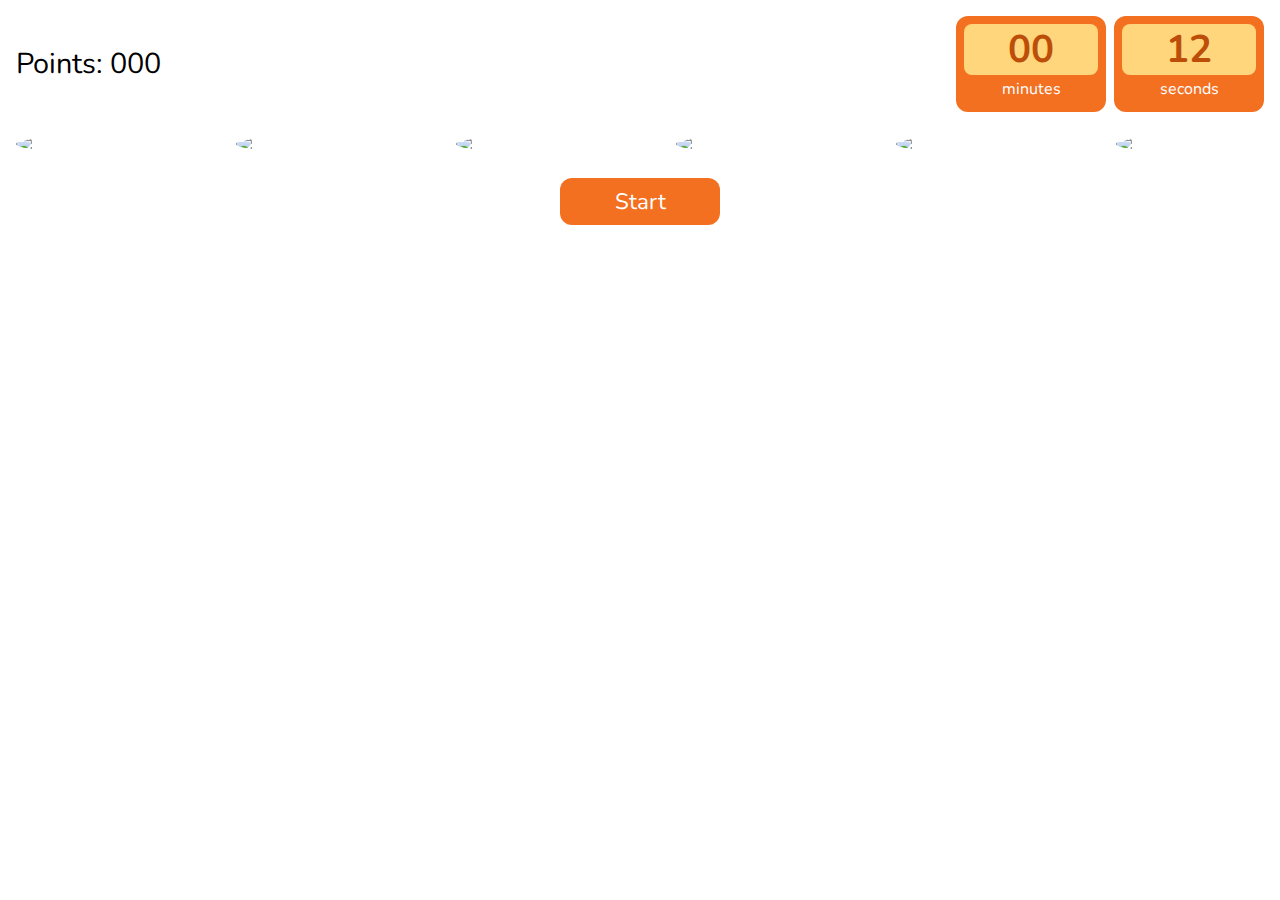
==== commit 43fd990d: "Revert "working plugin submit"" ====
--- a/memo game/index.html
+++ b/memo game/index.html
@@ -2,560 +2,12 @@
 <html lang="en">
 <head>
 	<meta charset="UTF-8">
-	<title>Memory Game plugin</title>
-	<link rel="stylesheet" href="css/style.css">
-	<link rel="stylesheet" href="css/prism.css">
-	<link rel="stylesheet" href="memo_game/memo.css">
+	<title>Document</title>
+	<link rel="stylesheet" href="style.css">
+	<link href="https://fonts.googleapis.com/css?family=Nunito" rel="stylesheet">
 </head>
 <body>
-	<svg xmlns="http://www.w3.org/2000/svg" style="display: none;">
-	  
-	  <symbol id="menu" viewBox="0 0 79 52.8">
-			<path id="line1" d="M72.6 12.8H6.4C2.9 12.8 0 9.9 0 6.4v0C0 2.9 2.9 0 6.4 0h66.2C76.1 0 79 2.9 79 6.4v0C79 9.9 76.1 12.8 72.6 12.8z"/>
-			<path id="line2" d="M72.6 32.8H6.4c-3.5 0-6.4-2.9-6.4-6.4v0C0 22.9 2.9 20 6.4 20h66.2c3.5 0 6.4 2.9 6.4 6.4v0C79 29.9 76.1 32.8 72.6 32.8z"/>
-			<path id="line3" d="M72.6 52.8H6.4c-3.5 0-6.4-2.9-6.4-6.4v0C0 42.9 2.9 40 6.4 40h66.2c3.5 0 6.4 2.9 6.4 6.4v0C79 49.9 76.1 52.8 72.6 52.8z"/>
-	  </symbol>
-
-	  <symbol id="close" viewBox="0 0 59.6 59.6">
-			<path d="M38.8,29.8l18.9-18.9c2.5-2.5,2.5-6.6,0-9.1c-2.5-2.5-6.6-2.5-9.1,0L29.8,20.7L10.9,1.9c-2.5-2.5-6.6-2.5-9.1,0
-			c-2.5,2.5-2.5,6.6,0,9.1l18.9,18.9L1.8,48.7c-2.5,2.5-2.5,6.6,0,9.1s6.6,2.5,9.1,0l18.9-18.9l18.9,18.9c2.5,2.5,6.6,2.5,9.1,0
-			c2.5-2.5,2.5-6.6,0-9.1L38.8,29.8z"/>
-	  </symbol>
-
-	  <symbol id="link" viewBox="0 0 482.1 482.1">
-	  	<path d="M455.5 198.2L326.8 326.8c-35.5 35.5-93.1 35.5-128.6 0l-42.9-42.9 42.9-42.9 42.9 42.9c11.8 11.8 31.1 11.8 42.9 0l128.6-128.6c11.8-11.8 11.8-31.1 0-42.9l-42.9-42.9c-11.8-11.8-31.1-11.8-42.9 0l-45.9 45.9c-21.3-12.5-45.5-17.9-69.4-16.3L284 26.6c35.5-35.5 93.1-35.5 128.6 0l42.9 42.9C491 105 491 162.7 455.5 198.2zM201.2 366.7l-45.9 45.9c-11.8 11.8-31.1 11.8-42.9 0l-42.9-42.9c-11.8-11.8-11.8-31 0-42.9l128.6-128.6c11.8-11.8 31.1-11.8 42.9 0l42.9 42.9 42.9-42.9L284 155.3c-35.5-35.5-93.1-35.5-128.6 0L26.7 283.9c-35.5 35.5-35.5 93.1 0 128.7l42.9 42.9c35.5 35.5 93.1 35.5 128.6 0l72.5-72.5C246.7 384.6 222.6 379.2 201.2 366.7z"/>
-	  </symbol>
-	  
-	  <symbol id="logo" viewBox="0 0 141.4 27.4">
-	  	<g id="brain">
-			<g>
-				<g>
-					<g>
-						<path class="brain" d="M140.4,12.8c-0.2,0.2-0.5,0.4-0.8,0.6c-0.5,0.3-1,0.3-1.5,0.3c-0.4,0-0.8-0.1-1.1-0.2
-							c-0.3,0.9-0.7,1.5-1.4,1.9c-0.5,0.3-1.1,0.4-1.6,0.4c-0.9,0-1.6-0.3-1.6-0.3l0,0c0,0,0,0,0,0c-0.6,0.5-1.5,0.8-2.4,0.8
-							c-0.3,0-0.6,0-1-0.1c-1-0.2-1.8-0.8-2.4-1.4c0,2.4,0,4.6,0,6.2c0.2,0.5,0.5,1.1,1.1,1.5c0.6,0.4,1.4,0.5,2.3,0.3
-							c0-0.6,0.1-1.2,0.6-2l0.5,0.3c-1.3,2.1,0.4,3.2,0.4,3.3l-0.3,0.5c0,0-0.8-0.5-1.1-1.5c-0.3,0.1-0.6,0.1-0.9,0.1
-							c-0.7,0-1.3-0.2-1.8-0.5c-0.3-0.2-0.6-0.5-0.7-0.7c0,0.2,0,0.4,0,0.5c0,6.3,6.8,5.1,8.2,2.2c0,0,0,0,0,0
-							c0.3-0.5,0.5-1.2,0.5-1.9c0-0.9-0.5-1.8-1.5-2.6c-0.4,0.5-1,1-2,1.2l-0.1-0.6c2.7-0.7,2.2-3.2,2.2-3.3l0.6-0.1
-							c0,0,0.2,1.2-0.3,2.3c1.1,0.9,1.7,2,1.7,3.1c0,0.7-0.2,1.4-0.4,1.9c1.2-0.2,2.6-1.1,3.2-2.7l0,0c0,0,0.6-1.6-0.2-3
-							c-0.5-0.9-1.4-1.5-2.7-1.8L136,17c1.5,0.4,2.5,1.1,3.1,2.1c0.2,0.5,0.4,0.9,0.4,1.4c0.6-0.6,1.4-1.7,0.8-2.8
-							C142,16.3,141.5,13.7,140.4,12.8z"/>
-					</g>
-				</g>
-				<g>
-					<g>
-						<path class="brain" d="M132.8,4.7c-0.4,1.2-1.4,2-2,2.3c0.4,0.8,0.5,1.7,0.5,2.1c0.6,0,1.3,0.1,2.1,0.7l-0.3,0.5
-							c-2.1-1.4-3.3,0.2-3.3,0.3l-0.5-0.3c0,0,0.5-0.7,1.5-1c0-0.5-0.1-2-1.1-2.8c-0.7-0.6-1.7-0.8-3.1-0.5c0,2.1,0,5.2,0,8.1
-							c0.5,0.6,1.4,1.5,2.5,1.7c1.3,0.2,2.3,0,3-0.6c1-0.8,1.1-2.2,1.1-2.2l0.6,0c0,0.1-0.1,1.2-0.9,2.2c0.5,0.1,1.6,0.3,2.5-0.1
-							c0.6-0.3,1-0.9,1.2-1.6c-0.2-0.1-0.4-0.3-0.6-0.5c-0.8-0.9-0.7-2.2-0.7-2.3l0.6,0c0,0-0.1,1.1,0.6,1.8c0.1,0.1,0.3,0.2,0.4,0.3
-							l0.2,0.1c0,0,1.3,0.6,2.4,0c0.6-0.3,0.9-0.7,1.1-1.3c0.1-0.2,0.1-0.4,0.1-0.5c0-0.9-0.3-1.9-1.2-2.2c0.5-1.9-0.8-3.9-2.4-4.3
-							c0.3,1.1,0.3,2.1-0.2,2.8C135.9,8.8,134.1,9,134,9L134,8.5c0,0,1.6-0.2,2.3-1.3c0.4-0.7,0.4-1.5,0.1-2.6c0,0-0.1,0-0.1,0
-							c0-1.3-1.7-3-3.5-2.6C133,3,133.1,3.9,132.8,4.7z"/>
-					</g>
-				</g>
-				<g>
-					<g>
-						<path class="brain" d="M130,6c0.2,0.2,0.4,0.3,0.5,0.5c0.5-0.3,1.4-0.9,1.7-2c0.3-0.9,0.2-1.8-0.4-2.9c-0.4-0.7-1.4-1.6-2.7-1.6
-							c-1.7,0-2.5,1.4-2.5,3.2c0,0.3,0,1.1,0,2.1C128,5.1,129.2,5.3,130,6z"/>
-					</g>
-				</g>
-			</g>
-			<g>
-				<g>
-					<g>
-						<path class="brain" d="M114.2,11.9c0.8,0.2,1.5,0.7,1.9,1.4c0.2,0.3,0.3,0.6,0.3,0.9c0.8,0,1.5-0.3,1.9-0.8c0.3-0.4,0.3-1,0-1.5
-							l-0.2-0.3l0.4-0.1c0.7-0.1,1.6-0.6,1.8-1.3c0.3-0.9,0.1-1.8-0.6-2.8c-0.2,0.1-0.4,0.2-0.5,0.2c-0.9,0.3-1.9,0.1-2.9-0.5
-							c-0.3,0.5-1,1.5-2.2,1.8c-0.3,0.1-0.7,0.1-1,0.1c-0.2,0-0.4,0-0.6,0c-1.2,0.4-1.2,2.3-0.9,3.2C112.2,11.9,113.2,11.7,114.2,11.9
-							z"/>
-					</g>
-				</g>
-				<g>
-					<g>
-						<path class="brain" d="M113.9,8.3c1.3-0.3,2-1.8,2-1.8l0.1-0.3l0.3,0.2c1,0.6,1.8,0.8,2.7,0.6c1.2-0.4,1.9-1.6,2-1.9
-							c-0.2-0.4-0.4-0.8-0.5-1.3l0.6-0.1c0.2,0.9,0.6,1.6,1.2,1.8c0.8,0.4,1.8,0,1.8,0l0.3,0.5c0,0-0.6,0.3-1.3,0.3
-							c-0.3,0-0.7-0.1-1-0.2c-0.2-0.1-0.4-0.3-0.6-0.4c-0.2,0.4-0.6,1-1.2,1.4c0.5,0.8,1,1.9,0.6,3.3c-0.2,0.7-0.9,1.2-1.6,1.5
-							c1.2,0.8,2.2,1.1,3,0.8c1-0.4,1.4-1.5,1.4-1.5l0.6,0.2c0,0.1-0.4,1.5-1.8,1.9c-0.3,0.1-0.5,0.1-0.8,0.1c-0.8,0-1.6-0.3-2.6-0.9
-							c0.1,0.5,0,0.9-0.3,1.3c-0.3,0.4-0.8,0.8-1.3,0.9c1.1,0.1,2.3,0.6,2.9,2.2c0.3-0.8,1-1.5,1.9-1.9c1-0.4,2.1-0.4,3.2,0.2
-							c0-4.9,0-10.5,0-11.8c0-1.8-0.8-3.2-2.5-3.2c-1.7,0-2.8,1.4-3,2.1c-2.1-0.9-4.1,1-4.1,2.4c-1.8-0.2-3.5,1.8-3.2,3.8
-							C112.9,8.4,113.4,8.4,113.9,8.3z"/>
-					</g>
-				</g>
-				<g>
-					<g>
-						<path class="brain" d="M122.3,15.4c-0.9,0.4-1.6,1.2-1.7,2.2l0,0.4l-0.3-0.1c-0.8-0.3-1.7-0.2-2.3,0.1c-0.9,0.5-1.5,1.7-1,3.1
-							c1.1-0.3,2.1,0.2,2.9,1.2c0,0,0,0,0,0c1-0.7,2.2-0.7,3.5,0.2l-0.3,0.5c-1-0.7-2.1-0.8-2.8-0.2c-0.7,0.5-1,1.5-0.7,2.4l-0.5,0.2
-							c-0.3-0.9-0.1-1.9,0.5-2.6c-0.7-0.9-1.5-1.2-2.3-1c-0.9,0.2-1.5,1-1.6,1.9l-0.6,0c0-0.9,0.6-1.8,1.5-2.3
-							c-0.7-1.7,0.1-3.2,1.2-3.8c0.5-0.3,1.3-0.4,2.1-0.3c-0.7-2.1-2.6-2.1-3.7-1.9l-0.5,0.1l0.2-0.5c0.1-0.4,0-0.8-0.2-1.3
-							c-0.3-0.6-0.9-1-1.5-1.1c-1-0.2-2,0.1-2.6,0.4c-1.1,0.9-1.5,3.4,0.2,4.8c-0.8,1.5,1,3,1.3,3.3c0,2.8,2.6,4.4,4.1,4.1
-							c1.5,2.8,8.2,4,8.2-2.2c0-0.6,0-3.7,0-7.2C124.3,15.1,123.3,15,122.3,15.4z"/>
-					</g>
-				</g>
-			</g>
-		</g>
-		<g id="txt">
-			<path class="txt" d="M37,24.2h-7.7V13.4c0-1.9-0.2-3.2-0.6-3.8c-0.6-1-1.4-1.5-2.6-1.5c-1.3,0-2.3,0.6-3,1.7
-				c-0.5,0.8-0.7,2-0.7,3.7v10.7h-7.7V13.4c0-1.9-0.2-3.1-0.5-3.7c-0.6-1.1-1.6-1.7-2.9-1.7c-1.2,0-2.1,0.5-2.8,1.5
-				C8.3,9.9,8.1,10.4,8,11s-0.2,1.4-0.2,2.5v10.7H0.1V2.4h7.7v2.7c0.9-0.9,1.7-1.5,2.5-1.9c1.4-0.7,2.9-1.1,4.6-1.1
-				c2.1,0,3.9,0.6,5.4,1.7c0.7,0.6,1.4,1.4,2.1,2.4c0.6-1,1.3-1.7,2-2.3C25.8,2.6,27.6,2,29.6,2c1.6,0,3.1,0.4,4.3,1.2
-				c1.4,0.9,2.3,2,2.7,3.5c0.3,0.9,0.4,2,0.4,3.3V24.2z"/>
-			<path class="txt" d="M65.3,14.7H49.1c0,3.3,1.6,4.9,4.7,4.9c1.6,0,2.8-0.7,3.7-2.1h7.5c-0.6,2-1.5,3.5-2.6,4.6
-				c-2.1,1.9-4.9,2.9-8.4,2.9c-4.5,0-7.8-1.4-10.1-4.1c-1.7-2-2.5-4.5-2.5-7.4c0-3.5,1.1-6.3,3.2-8.5s5.1-3.3,8.9-3.3
-				c4.7,0,8.1,1.7,10.1,5.2c1.1,1.9,1.7,4.2,1.7,6.8V14.7z M58.1,10.3c-0.5-2.5-2-3.7-4.4-3.7c-1.3,0-2.4,0.4-3.2,1.2
-				c-0.6,0.6-1,1.5-1.2,2.5H58.1z"/>
-			<path class="txt" d="M106.5,24.2h-7.7V13.4c0-1.9-0.2-3.2-0.6-3.8c-0.6-1-1.4-1.5-2.6-1.5c-1.3,0-2.3,0.6-3,1.7
-				c-0.5,0.8-0.7,2-0.7,3.7v10.7h-7.7V13.4c0-1.9-0.2-3.1-0.5-3.7c-0.6-1.1-1.6-1.7-2.9-1.7c-1.2,0-2.1,0.5-2.8,1.5
-				c-0.3,0.3-0.4,0.8-0.5,1.4s-0.2,1.4-0.2,2.5v10.7h-7.7V2.4h7.7v2.7c0.9-0.9,1.7-1.5,2.5-1.9c1.4-0.7,2.9-1.1,4.6-1.1
-				c2.1,0,3.9,0.6,5.4,1.7c0.7,0.6,1.4,1.4,2.1,2.4c0.6-1,1.3-1.7,2-2.3C95.3,2.6,97.1,2,99.1,2c1.6,0,3.1,0.4,4.3,1.2
-				c1.4,0.9,2.3,2,2.7,3.5c0.3,0.9,0.4,2,0.4,3.3V24.2z"/>
-		</g>
-	  </symbol>
-	</svg>
-	<header>
-		<div class="logo">
-			<svg viewBox="0 0 141.4 27.4">
-				<use xlink:href="#logo">
-			</svg>
-		</div>
-		<div>
-			<button class="burger btn">
-				<svg viewBox="0 0 79 52.8">
-					<use xlink:href="#menu">
-				</svg>
-				Content
-			</button>
-		</div>
-		<nav>
-			<ul>
-				<li><a class="link link--white preventDefault" href="#" title="">Memo Game</a>
-					<ul>
-						<li><a class="link link--white" href="#Features" title="">Features</a></li>
-						<li><a class="link link--white" href="#Example" title="">Example</a></li>
-					</ul>
-				</li>
-				<li><a class="link link--white preventDefault" href="#" title="">How to start</a>
-					<ul>
-						<li><a class="link link--white" href="#Adding_files" title="">Adding files</a></li>
-						<li><a class="link link--white" href="#HTML_markup" title="">HTML markup</a></li>
-						<li><a class="link link--white" href="#Initialize" title="">Script initialization</a></li>
-					</ul>
-				</li>
-				<li><a class="link link--white preventDefault" href="#" title="">Plugin customization</a>
-					<ul>
-						<li><a class="link link--white" href="#How_to_use_settings" title="">How to use settings</a></li>
-						<li><a class="link link--white" href="#Changing_colour_scheme" title="">Changing colour scheme</a></li>
-					</ul>
-				</li>
-				<li><a class="link link--white preventDefault" href="#" title="">Available options</a>
-					<ul>
-						<li><a class="link link--white" href="#Options-wrapper" title="">wrapper</a></li>
-						<li><a class="link link--white" href="#Options-images" title="">images</a></li>
-						<li><a class="link link--white" href="#Options-backImage" title="">backImage</a></li>
-						<li><a class="link link--white" href="#Options-animation" title="">animation</a></li>
-						<li><a class="link link--white" href="#Options-columns" title="">columns</a></li>
-						<li><a class="link link--white" href="#Options-cardShape" title="">cardShape</a></li>
-						<li><a class="link link--white" href="#Options-time" title="">time</a></li>
-						<li><a class="link link--white" href="#Options-message" title="">message</a></li>
-						<li><a class="link link--white" href="#Options-deductPoints" title="">deductPoints</a></li>
-						<li><a class="link link--white" href="#Options-overlayColour" title="">overlayColour</a></li>
-						<li><a class="link link--white" href="#Options-popupColour" title="">popupColour</a></li>
-						<li><a class="link link--white" href="#Options-popupAnimation" title="">popupAnimation</a></li>
-						<li><a class="link link--white" href="#Options-responsive" title="">responsive</a></li>
-					</ul>
-				</li>				
-			</ul>
-		</nav>
-	</header>
-		
-	<main>
-		<section>
-			<h1>Memo Game - JavaScript plugin</h1>
-			<div class="card">
-				<h3>
-					<a name="Features" class="anchor" href="#Features">
-						<svg viewBox="0 0 482.1 482.1">
-							<use xlink:href="#link">
-						</svg>
-					</a>
-					Features
-				</h3>
-				<p>Memo Game is a plugin that allows you to generate fully customizable game board on your website. Put your memory to the test and see how many cards you can pair within given time.</p>
-				<p>With few lines of code you can adjust the look of the board to match your website and taste. Current version allows you to:</p>
-				<ul>
-					<li>Create board with any number of cards</li>
-					<li>Change layout on any given breakpoint</li>
-					<li>Use your own images for cards and card back</li>
-					<li>Disable and enable additional rules to the game like timer, points deduction</li>
-					<li>Pick flip animation from predefined set</li>
-				</ul>
-			</div>
-			<div class="card">
-				<h3><a name="Example" class="anchor" href="#Example"></a>Example</h3>
-				<div id="memo-example"></div>
-			</div>
-		</section>
-
-		<section>
-			<h2>How to start using the plugin?</h2>
-
-			<div class="card">
-				<h3>
-					<a name="Adding_files" class="anchor" href="#Adding_files">
-						<svg viewBox="0 0 482.1 482.1">
-							<use xlink:href="#link">
-						</svg>
-					</a>
-					Adding necessary files
-				</h3>
-				<p>Include plugin’s stylesheet and script file in your project. You can do it either inside &lt;head&gt; tag or just before closing &lt;/body&gt; tag. The plugin is written in vanilla JavaScript and has no dependencies, so you don't need to mind order of your scripts to make it work!</p>
-				<pre><code class="language-markup line-numbers">&lt;link rel=&quot;stylesheet&quot; href=&quot;memo.css&quot;&gt;
-&lt;script src=&quot;memo_game/memo.js&quot;&gt;&lt;/script&gt;</code></pre>
-			</div>
-
-			<div class="card">
-				<h3>
-					<a name="HTML_markup" class="anchor" href="#HTML_markup">
-						<svg viewBox="0 0 482.1 482.1">
-							<use xlink:href="#link">
-						</svg>
-					</a>
-					HTML markup
-				</h3>
-				<p>Nothing complicated here, the plugin only needs one empty div* with an ID to hook on and it will do the rest.</p>
-				<pre><code class="language-markup line-numbers">&lt;div id=&quot;memo-wrapper&quot;&gt;&lt;/div&gt;</code></pre>
-				* If no div is specified, plugin is going to append the game to document’s body.
-			</div>
-
-			<div class="card">
-				<h3>
-					<a name="Initialize" class="anchor" href="#Initialize">
-						<svg viewBox="0 0 482.1 482.1">
-							<use xlink:href="#link">
-						</svg>
-					</a>
-					Initialize the script
-				</h3>
-				<p>You can run the plugin with default options, or customize it to your needs (<a class="link" href="#Options-wrapper" title="List of available options">available options</a>). To run the plugin you need to add the following code in your script file or an inline script tag.</p>
-				<p>The most basic version, without any settings specified should look something like this:</p>
-				<pre><code class="language-javascript line-numbers">var myBoard = new MemoryGame();</code></pre>
-				<p>If you added some custom settings it probably looks more like this:</p>
-				<pre><code class="language-javascript line-numbers">var myBoard = new MemoryGame({
-	wrapper: 'memo-board',
-	images: [
-		'http://news.nationalgeographic.com/news/2007/04/images/070412-square-nebula.jpg', 
-		'https://upload.wikimedia.org/wikipedia/commons/c/c6/Sierpinski_square.jpg', 
-		'https://pbs.twimg.com/profile_images/553572195390091265/IeHWVVMX.png'
-	],
-	backImage: 'http://vpx.pl/i/2016/08/11/cardback.jpg',
-	responsive: [
-		{
-			breakpoint: 768,
-			columns: 4
-		},
-		{
-			breakpoint: 968,
-			columns: 3
-		},
-		{
-			breakpoint: 1168,
-			columns: 6
-		},
-		{
-			breakpoint: 1268,
-			columns: 8
-		}
-	],
-	animation: 'spin',
-	timer: false,
-	message: {
-		fail: 'Try again test'
-	}
-});</code></pre>
-			</div>
-		</section>
-
-		<section>
-			<h2>Plugin customization</h2>
-			<div class="card">
-				<h3>
-					<a name="How_to_use_settings" class="anchor" href="#How_to_use_settings">
-						<svg viewBox="0 0 482.1 482.1">
-							<use xlink:href="#link">
-						</svg>
-					</a>
-					How to use settings
-				</h3>
-				<p>When you initialize the script you create a new object using a constructor, which accepts one argument – yes, you probably guessed it – this argument is our settings. You can store object with settings in separate variable and use it as an argument, or just write the object straight inside the constructor.</p>
-				<pre><code class="language-javascript line-numbers">var settings = {
-	wrapper: 'memo-example',
-	animation: 'spin'
-};
-var myBoard = new MemoryGame(settings);
-				</code></pre>
-				<p>or</p>
-				<pre><code class="language-javascript line-numbers">var myBoard = new MemoryGame({wrapper: 'memo-example', animation: 'spin'});</code></pre>
-			</div>
-
-			<div class="card">
-				<h3>
-					<a name="Changing_colour_scheme" class="anchor" href="#Changing_colour_scheme">
-						<svg viewBox="0 0 482.1 482.1">
-							<use xlink:href="#link">
-						</svg>
-					</a>
-					Changing colour scheme
-				</h3>
-				<p>Changing colour scheme is extremely easy; all you need to do is change variable values in SASS file and recompile it. By default $primary is orange and $secondary is yellow, feel free to change it to whatever you like to match your website layout.</p>
-			</div>
-		</section>
-
-		<section>
-			<h2>Available options</h2>
-			<div class="card">
-				<h3>
-					<a name="Options-wrapper" class="anchor" href="#Options-wrapper">
-						<svg viewBox="0 0 482.1 482.1">
-							<use xlink:href="#link">
-						</svg>
-					</a>
-					wrapper
-				</h3>
-				<p>You probably want to point where the game should be rendered. Do you remember that empty div you’ve created in <a class="link" href="#HTML_markup" title="How to start - HTML markup">‘How to start’</a> section? That’s the time to use it. The game is going to be created inside this div.</p>
-				<pre><code class="language-javascript line-numbers">var myBoard = new MemoryGame({wrapper: 'memo-example'});</code></pre>
-				<ul>
-					<li>Type: string</li>
-					<li>Default: document’s body</li>
-				</ul>
-				<p>*if you skip this, the game is going to be appended to document’s body.</p>
-			</div>
-
-			<div class="card">
-				<h3>
-					<a name="Options-images" class="anchor" href="#Options-images">
-						<svg viewBox="0 0 482.1 482.1">
-							<use xlink:href="#link">
-						</svg>
-					</a>
-					images
-				</h3>
-				<p>This should be an array of strings with absolute paths to images you’d like to use in your game. The plugin will automatically create pairs of images and shuffle them, so you don’t need to insert same image twice. The size of the images might be different, it will be scaled down and matched, however the ratio must be the same! Otherwise the layout will break. So let’s say you use 400x200px image and 200x100px image – that’s fine. But using 400x200px image and 300x200px image is going to break the layout..</p>
-				<pre><code class="language-javascript line-numbers">var myBoard = new MemoryGame({images: ['/images/card1.jpg', '/images/card2.jpg', '/images/card3.jpg' ]});</code></pre>
-				<ul>
-					<li>Type: array of strings</li>
-					<li>Default: [‘def1.jpg’,  ‘def2.jpg’, ‘def3.jpg’]</li>
-				</ul>
-			</div>
-
-			<div class="card">
-				<h3>
-					<a name="Options-backImage" class="anchor" href="#Options-backImage">
-						<svg viewBox="0 0 482.1 482.1">
-							<use xlink:href="#link">
-						</svg>
-					</a>
-					backImage
-				</h3>
-				<p>Very similar to option above, but you use a single string with absolute path to image you want to use as a back for your cards. This image should also have the same ratio as images specified in <a href="#Options-images" title="Changing images" >images setting</a>.</p>
-				<pre><code class="language-javascript line-numbers">var myBoard = new MemoryGame({backImage: '/images/back.jpg'});</code></pre>
-				<ul>
-					<li>Type: string</li>
-					<li>Default: ‘back.jpg’</li>
-				</ul>
-			</div>
-
-			<div class="card">
-				<h3>
-					<a name="Options-animation" class="anchor" href="#Options-animation">	
-						<svg viewBox="0 0 482.1 482.1">
-							<use xlink:href="#link">
-						</svg>
-					</a>
-					animation
-				</h3>
-				<p>There are three different animation effects on flipping the card, to choose from: ‘flip’, ‘spin’ and ‘open’. Experiment, and pick one that suits you.</p>
-				<pre><code class="language-javascript line-numbers">var myBoard = new MemoryGame({animation: 'spin'});</code></pre>
-				<ul>
-					<li>Type: string</li>
-					<li>Default: ‘flip’</li>
-				</ul>
-			</div>
-
-			<div class="card">
-				<h3>
-					<a name="Options-columns" class="anchor" href="#Options-column">
-						<svg viewBox="0 0 482.1 482.1">
-							<use xlink:href="#link">
-						</svg>					
-					</a>
-					columns
-				</h3>
-				<p>You can specify the number of columns you’d like the cards to be distributed.</p>
-				<pre><code class="language-javascript line-numbers">var myBoard = new MemoryGame({columns: 4});</code></pre>
-				<ul>
-					<li>Type: integer</li>
-					<li>Default: 2</li>
-				</ul>
-			</div>
-
-			<div class="card">
-				<h3>
-					<a name="Options-cardShape" class="anchor" href="#Options-cardShape">
-						<svg viewBox="0 0 482.1 482.1">
-							<use xlink:href="#link">
-						</svg>					
-					</a>
-					cardShape
-				</h3>
-				<p>You can pick between ‘square’ and ‘circle’ shapes</p>
-				<pre><code class="language-javascript line-numbers">var myBoard = new MemoryGame({cardShape: 'square'});</code></pre>
-				<ul>
-					<li>Type: string</li>
-					<li>Default: ‘circle’</li>
-				</ul>
-			</div>
-
-			<div class="card">
-				<h3>
-					<a name="Options-time" class="anchor" href="#Options-time">
-						<svg viewBox="0 0 482.1 482.1">
-							<use xlink:href="#link">
-						</svg>					
-					</a>
-					time
-				</h3>
-				<p>Amount of time you allow to solve the puzzle. The number represents minutes, so 0.5 = 30sec; 2.25 = 2min 15sec etc.</p>
-				<pre><code class="language-javascript line-numbers">var myBoard = new MemoryGame({time: 2.5});</code></pre>
-				<ul>
-					<li>Type: integer</li>
-					<li>Default: 0.2</li>
-				</ul>
-			</div>
-
-			<div class="card">
-				<h3>
-					<a name="Options-message" class="anchor" href="#Options-message">
-						<svg viewBox="0 0 482.1 482.1">
-							<use xlink:href="#link">
-						</svg>				
-					</a>
-					message
-				</h3>
-				<p>You can change text in popups using the snippet below</p>
-				<pre><code class="language-javascript line-numbers">var myBoard = new MemoryGame({message: {
-				success: 'You solved the puzzle',
-				fail: 'You lost',
-				reset: 'Are you sure?'
-				}});</code></pre>
-				<ul>
-					<li>Type: object</li>
-					<li>Default: {success: 'Well done', fail: 'Try again',  reset: 'Progress will be lost'}</li>
-				</ul>
-			</div>
-
-			<div class="card">
-				<h3>
-					<a name="Options-deductPoints" class="anchor" href="#Options-deductPoints">
-						<svg viewBox="0 0 482.1 482.1">
-							<use xlink:href="#link">
-						</svg>				
-					</a>
-					deductPoints
-				</h3>
-				<p>If it’s set to ‘true’, points will be deducted whenever card is flipped.</p>
-				<pre><code class="language-javascript line-numbers">var myBoard = new MemoryGame({deductPoints: false});</code></pre>
-				<ul>
-					<li>Type: boolean</li>
-					<li>Default: true</li>
-				</ul>
-			</div>
-
-			<div class="card">
-				<h3>
-					<a name="Options-overlayColour" class="anchor" href="#Options-overlayColour">
-						<svg viewBox="0 0 482.1 482.1">
-							<use xlink:href="#link">
-						</svg>
-					</a>
-					overlayColour
-				</h3>
-				<p>Colour of overlay that appears with popup message. You can choose between ‘dark’ and ‘light’</p>
-				<pre><code class="language-javascript line-numbers">var myBoard = new MemoryGame({overlayColour: 'light'});</code></pre>
-				<ul>
-					<li>Type: string</li>
-					<li>Default: ‘dark’</li>
-				</ul>
-			</div>
-
-			<div class="card">
-				<h3>
-					<a name="Options-popupColour" class="anchor" href="#Options-popupColour">
-						<svg viewBox="0 0 482.1 482.1">
-							<use xlink:href="#link">
-						</svg>
-					</a>
-					popupColour
-				</h3>
-				<p>Colour of popup modal. Available values are: 'dark' and 'light'. </p>
-				<pre><code class="language-javascript line-numbers">var myBoard = new MemoryGame({popupyColour: 'dark'});</code></pre>
-				<ul>
-					<li>Type: string</li>
-					<li>Default: ‘light’</li>
-				</ul>
-			</div>
-
-			<div class="card">
-				<h3>
-					<a name="Options-popupAnimation" class="anchor" href="#Options-popupAnimation">
-						<svg viewBox="0 0 482.1 482.1">
-							<use xlink:href="#link">
-						</svg>					
-					</a>
-					popupAnimation
-				</h3>
-				<p>Choose the direction you’d like the modal to slide. Available options: ‘right’, ‘left’, ‘up’ and ‘down’</p>
-				<pre><code class="language-javascript line-numbers">var myBoard = new MemoryGame({popupAnimation: 'down'});</code></pre>
-				<ul>
-					<li>Type: string</li>
-					<li>Default: ‘right’’</li>
-				</ul>
-			</div>
-			
-			<div class="card">
-				<h3>
-					<a name="Options-responsive" class="anchor" href="#Options-responsive">
-						<svg viewBox="0 0 482.1 482.1">
-							<use xlink:href="#link">
-						</svg>
-					</a>
-					responsive
-				</h3>
-				<p>Yup. It is responsive. You can specify number of columns at certain breakpoints. It is mobile first. Number of columns at breakpoint 0 – (your first defined breakpoint) will be the number you typed in columns setting or two (default value).</p>
-				<pre><code class="language-javascript line-numbers">var myBoard = new MemoryGame({responsive: [
-				{
-					breakpoint: 768,
-					columns: 4
-				},
-				{
-					breakpoint: 968,
-					columns: 3
-				},
-				{
-					breakpoint: 1168,
-					columns: 6
-				}
-			]});</code></pre>
-				<ul>
-					<li>Type: array of objects</li>
-					<li>Default: []</li>
-				</ul>
-			</div>
-		</section>
-	</main>
-
-	<footer>
-		
-	</footer>
-	<script src="memo_game/memo.js"></script>
-	<script src="js/main.js"></script>
-	<script src="js/prism.js"></script>
+	<div id='memo-board'></div>
+	<script type='text/javascript' src='memo.js'></script>
 </body>
 </html>--- a/memo game/style.css
+++ b/memo game/style.css
@@ -0,0 +1,634 @@
+* {
+  box-sizing: border-box;
+}
+
+.mg-board {
+  display: -webkit-flex;
+  display: -ms-flexbox;
+  display: flex;
+  -webkit-flex-flow: row wrap;
+      -ms-flex-flow: row wrap;
+          flex-flow: row wrap;
+  -webkit-align-items: flex-end;
+      -ms-flex-align: end;
+          align-items: flex-end;
+  font-family: 'Nunito', sans-serif;
+}
+
+.mg-header, .mg-main, .mg-footer {
+  -webkit-flex: 0 0 100%;
+      -ms-flex: 0 0 100%;
+          flex: 0 0 100%;
+}
+
+/******************************************
+*
+* HEADER
+*
+******************************************/
+.mg-header {
+  padding: .5rem;
+}
+
+/******************************************
+* TIMER
+******************************************/
+.mg-timer {
+  display: -webkit-flex;
+  display: -ms-flexbox;
+  display: flex;
+  -webkit-justify-content: space-between;
+      -ms-flex-pack: justify;
+          justify-content: space-between;
+  text-align: center;
+}
+
+.mg-timer__outter {
+  -webkit-flex: 0 0 48%;
+      -ms-flex: 0 0 48%;
+          flex: 0 0 48%;
+  background: #f37021;
+  padding: .5rem;
+  border-radius: 12px;
+  color: #fff;
+  line-height: 1.8rem;
+}
+
+.mg-timer__inner {
+  background: #ffd67b;
+  border-radius: 8px;
+  color: #bd4e0a;
+  font-weight: bold;
+  font-size: 2.4rem;
+  line-height: 3.2rem;
+}
+
+/******************************************
+* POINTS
+******************************************/
+.mg-points {
+  text-align: center;
+  font-size: 1.8rem;
+  margin-top: 20px;
+}
+
+/******************************************
+*
+* CARDS
+*
+******************************************/
+.mg-main {
+  display: -webkit-flex;
+  display: -ms-flexbox;
+  display: flex;
+  -webkit-flex-flow: row wrap;
+      -ms-flex-flow: row wrap;
+          flex-flow: row wrap;
+  -webkit-justify-content: space-between;
+      -ms-flex-pack: justify;
+          justify-content: space-between;
+  padding: .5rem;
+}
+
+.mg-card {
+  -webkit-flex: 0 0 25%;
+      -ms-flex: 0 0 25%;
+          flex: 0 0 25%;
+  position: relative;
+}
+
+.mg-card.flip .mg-card__front, .mg-card.flip .mg-card__back {
+  transition: 0.8s;
+  -webkit-backface-visibility: hidden;
+          backface-visibility: hidden;
+}
+
+.mg-card.flip .mg-card__back {
+  position: absolute;
+  -webkit-transform: rotateY(0deg);
+          transform: rotateY(0deg);
+  width: 100%;
+  top: 0;
+  left: 0;
+}
+
+.mg-card.flip .mg-card__front {
+  -webkit-transform: rotateY(180deg);
+          transform: rotateY(180deg);
+}
+
+.mg-card.post-flip .mg-card__front {
+  -webkit-transform: rotateY(0deg);
+          transform: rotateY(0deg);
+}
+
+.mg-card.post-flip .mg-card__back {
+  -webkit-transform: rotateY(180deg);
+          transform: rotateY(180deg);
+}
+
+.mg-card.open {
+  -webkit-perspective: 650px;
+          perspective: 650px;
+}
+
+.mg-card.open .mg-card__front, .mg-card.open .mg-card__back {
+  transition: 0.6s;
+}
+
+.mg-card.open .mg-card__front {
+  box-shadow: inset 6px 2px 4px rgba(0, 0, 0, 0.4);
+}
+
+.mg-card.open .mg-card__front img {
+  position: relative;
+  z-index: -1;
+}
+
+.mg-card.open .mg-card__back {
+  position: absolute;
+  width: 100%;
+  top: 0;
+  left: 0;
+  -webkit-transform-origin: 5px;
+      -ms-transform-origin: 5px;
+          transform-origin: 5px;
+}
+
+.mg-card.post-open .mg-card__back {
+  -webkit-transform: rotateY(-90deg);
+          transform: rotateY(-90deg);
+}
+
+.mg-card img {
+  display: block;
+  width: 100%;
+  border: 0;
+  padding: 0;
+}
+
+.mg-card.spin .mg-card__front, .mg-card.spin .mg-card__back {
+  transition: 0.9s;
+}
+
+.mg-card.spin .mg-card__back {
+  position: absolute;
+  width: 100%;
+  top: 0;
+  left: 0;
+}
+
+.mg-card.post-spin .mg-card__back {
+  -webkit-transform: rotate(980deg);
+      -ms-transform: rotate(980deg);
+          transform: rotate(980deg);
+  opacity: 0;
+}
+
+.mg-card--circle {
+  border-radius: 50%;
+  overflow: hidden;
+}
+
+/******************************************
+*
+* FOOTER
+*
+******************************************/
+.mg-footer {
+  text-align: center;
+  padding: 10px;
+}
+
+.mg-hurry {
+  font-size: 2.4rem;
+  -webkit-animation: hurry 1000ms infinite;
+          animation: hurry 1000ms infinite;
+  position: relative;
+  z-index: -3;
+}
+
+@-webkit-keyframes hurry {
+  0% {
+    color: #f37021;
+    -webkit-transform: rotate(-18deg);
+            transform: rotate(-18deg);
+  }
+  50% {
+    color: #ffd67b;
+    -webkit-transform: rotate(18deg);
+            transform: rotate(18deg);
+  }
+  100% {
+    color: #f37021;
+    -webkit-transform: rotate(-18deg);
+            transform: rotate(-18deg);
+  }
+}
+
+@keyframes hurry {
+  0% {
+    color: #f37021;
+    -webkit-transform: rotate(-18deg);
+            transform: rotate(-18deg);
+  }
+  50% {
+    color: #ffd67b;
+    -webkit-transform: rotate(18deg);
+            transform: rotate(18deg);
+  }
+  100% {
+    color: #f37021;
+    -webkit-transform: rotate(-18deg);
+            transform: rotate(-18deg);
+  }
+}
+
+/******************************************
+*
+* BUTTONS
+*
+******************************************/
+.mg-btn {
+  text-align: center;
+  border: none;
+  outline: none;
+  cursor: pointer;
+  font-family: 'Nunito', sans-serif;
+}
+
+.mg-btn--primary {
+  background: #f37021;
+  color: white;
+}
+
+.mg-btn--primary:hover {
+  background: #f48039;
+}
+
+.mg-btn--secondary {
+  background: #ffd67b;
+  color: #bd4e0a;
+}
+
+.mg-btn--secondary:hover {
+  background: #ffe6ae;
+}
+
+.mg-btn--lg {
+  padding: .5rem;
+  min-width: 10rem;
+  border-radius: 12px;
+  font-size: 1.4rem;
+}
+
+.mg-btn--sm {
+  padding: .3rem;
+  min-width: 7rem;
+  border-radius: 8px;
+  font-size: 1.2rem;
+}
+
+/******************************************
+*
+* POPUPS
+*
+******************************************/
+.mg-overlay {
+  position: absolute;
+  top: 0;
+  left: 0;
+  width: 100%;
+  height: 100%;
+  z-index: 99;
+}
+
+.mg-overlay--dark {
+  background: rgba(0, 0, 0, 0.7);
+}
+
+.mg-overlay--light {
+  background: rgba(255, 255, 255, 0.7);
+}
+
+.mg-fade--in {
+  -webkit-animation: fadein 700ms;
+          animation: fadein 700ms;
+}
+
+@-webkit-keyframes fadein {
+  0% {
+    opacity: 0;
+  }
+  100% {
+    opacity: 1;
+  }
+}
+
+@keyframes fadein {
+  0% {
+    opacity: 0;
+  }
+  100% {
+    opacity: 1;
+  }
+}
+
+.mg-popup {
+  position: fixed;
+  font-family: 'Nunito', sans-serif;
+  top: 50%;
+  left: 50%;
+  z-index: 100;
+  padding: 1rem;
+  text-align: center;
+  width: 85%;
+  border-radius: 12px;
+  -webkit-transform: translate(-50%, -50%);
+      -ms-transform: translate(-50%, -50%);
+          transform: translate(-50%, -50%);
+  box-shadow: 0.2rem 0.2rem 0.8rem rgba(0, 0, 0, 0.6);
+}
+
+.mg-popup--light {
+  background: white;
+  color: #f37021;
+}
+
+.mg-popup--light .mg-special {
+  font-weight: bold;
+  color: #f79f6a;
+}
+
+.mg-popup--dark {
+  background: black;
+  color: #ffd67b;
+}
+
+.mg-popup--dark .mg-special {
+  font-weight: bold;
+  color: #ffeec8;
+}
+
+.mg-slide--down {
+  -webkit-animation: slidedown 700ms;
+          animation: slidedown 700ms;
+}
+
+@-webkit-keyframes slidedown {
+  0% {
+    -webkit-transform: translate(-50%, -200%);
+            transform: translate(-50%, -200%);
+  }
+  100% {
+    -webkit-transform: translate(-50%, -50%);
+            transform: translate(-50%, -50%);
+  }
+}
+
+@keyframes slidedown {
+  0% {
+    -webkit-transform: translate(-50%, -200%);
+            transform: translate(-50%, -200%);
+  }
+  100% {
+    -webkit-transform: translate(-50%, -50%);
+            transform: translate(-50%, -50%);
+  }
+}
+
+.mg-slide--up {
+  -webkit-animation: slideup 700ms;
+          animation: slideup 700ms;
+}
+
+@-webkit-keyframes slideup {
+  0% {
+    -webkit-transform: translate(-50%, 200%);
+            transform: translate(-50%, 200%);
+  }
+  100% {
+    -webkit-transform: translate(-50%, -50%);
+            transform: translate(-50%, -50%);
+  }
+}
+
+@keyframes slideup {
+  0% {
+    -webkit-transform: translate(-50%, 200%);
+            transform: translate(-50%, 200%);
+  }
+  100% {
+    -webkit-transform: translate(-50%, -50%);
+            transform: translate(-50%, -50%);
+  }
+}
+
+.mg-slide--left {
+  -webkit-animation: slideleft 700ms;
+          animation: slideleft 700ms;
+}
+
+@-webkit-keyframes slideleft {
+  0% {
+    -webkit-transform: translate(-200%, -50%);
+            transform: translate(-200%, -50%);
+  }
+  100% {
+    -webkit-transform: translate(-50%, -50%);
+            transform: translate(-50%, -50%);
+  }
+}
+
+@keyframes slideleft {
+  0% {
+    -webkit-transform: translate(-200%, -50%);
+            transform: translate(-200%, -50%);
+  }
+  100% {
+    -webkit-transform: translate(-50%, -50%);
+            transform: translate(-50%, -50%);
+  }
+}
+
+.mg-slide--right {
+  -webkit-animation: slideright 700ms;
+          animation: slideright 700ms;
+}
+
+@-webkit-keyframes slideright {
+  0% {
+    -webkit-transform: translate(200%, -50%);
+            transform: translate(200%, -50%);
+  }
+  100% {
+    -webkit-transform: translate(-50%, -50%);
+            transform: translate(-50%, -50%);
+  }
+}
+
+@keyframes slideright {
+  0% {
+    -webkit-transform: translate(200%, -50%);
+            transform: translate(200%, -50%);
+  }
+  100% {
+    -webkit-transform: translate(-50%, -50%);
+            transform: translate(-50%, -50%);
+  }
+}
+
+.mg-close {
+  outline: none;
+  height: 2rem;
+  width: 2rem;
+  border: none;
+  background: none;
+  cursor: pointer;
+  position: absolute;
+  top: .5rem;
+  right: .5rem;
+}
+
+.mg-close svg {
+  fill: #f37021;
+}
+
+.mg-close:hover svg {
+  fill: #f48039;
+}
+
+/******************************************
+*
+* MEDIA QUERIES
+*
+******************************************/
+@media screen and (min-width: 480px) {
+  .mg-header {
+    display: -webkit-flex;
+    display: -ms-flexbox;
+    display: flex;
+    -webkit-flex-flow: row wrap;
+        -ms-flex-flow: row wrap;
+            flex-flow: row wrap;
+  }
+  .mg-timer {
+    -webkit-flex: 0 0 50%;
+        -ms-flex: 0 0 50%;
+            flex: 0 0 50%;
+    -webkit-order: 2;
+        -ms-flex-order: 2;
+            order: 2;
+    -webkit-justify-content: flex-end;
+        -ms-flex-pack: end;
+            justify-content: flex-end;
+  }
+  .mg-timer__outter {
+    max-width: 150px;
+  }
+  .mg-timer__outter:first-of-type {
+    margin-right: .5rem;
+  }
+  .mg-points {
+    -webkit-flex: 0 0 50%;
+        -ms-flex: 0 0 50%;
+            flex: 0 0 50%;
+    margin-top: 0;
+    line-height: 95px;
+    -webkit-order: 1;
+        -ms-flex-order: 1;
+            order: 1;
+    text-align: left;
+  }
+}
+
+/******************************************
+*
+* COLUMN GRID
+*
+******************************************/
+.mg-col-12 {
+  -webkit-flex: 0 0 calc(100%/12 - .5rem);
+      -ms-flex: 0 0 calc(100%/12 - .5rem);
+          flex: 0 0 calc(100%/12 - .5rem);
+  margin: .5rem 0;
+}
+
+.mg-col-11 {
+  -webkit-flex: 0 0 calc(100%/11 - .5rem);
+      -ms-flex: 0 0 calc(100%/11 - .5rem);
+          flex: 0 0 calc(100%/11 - .5rem);
+  margin: .5rem 0;
+}
+
+.mg-col-10 {
+  -webkit-flex: 0 0 calc(100%/10 - .5rem);
+      -ms-flex: 0 0 calc(100%/10 - .5rem);
+          flex: 0 0 calc(100%/10 - .5rem);
+  margin: .5rem 0;
+}
+
+.mg-col-9 {
+  -webkit-flex: 0 0 calc(100%/9 - .5rem);
+      -ms-flex: 0 0 calc(100%/9 - .5rem);
+          flex: 0 0 calc(100%/9 - .5rem);
+  margin: .5rem 0;
+}
+
+.mg-col-8 {
+  -webkit-flex: 0 0 calc(100%/8 - .5rem);
+      -ms-flex: 0 0 calc(100%/8 - .5rem);
+          flex: 0 0 calc(100%/8 - .5rem);
+  margin: .5rem 0;
+}
+
+.mg-col-7 {
+  -webkit-flex: 0 0 calc(100%/7 - .5rem);
+      -ms-flex: 0 0 calc(100%/7 - .5rem);
+          flex: 0 0 calc(100%/7 - .5rem);
+  margin: .5rem 0;
+}
+
+.mg-col-6 {
+  -webkit-flex: 0 0 calc(100%/6 - .5rem);
+      -ms-flex: 0 0 calc(100%/6 - .5rem);
+          flex: 0 0 calc(100%/6 - .5rem);
+  margin: .5rem 0;
+}
+
+.mg-col-5 {
+  -webkit-flex: 0 0 calc(100%/5 - .5rem);
+      -ms-flex: 0 0 calc(100%/5 - .5rem);
+          flex: 0 0 calc(100%/5 - .5rem);
+  margin: .5rem 0;
+}
+
+.mg-col-4 {
+  -webkit-flex: 0 0 calc(100%/4 - .5rem);
+      -ms-flex: 0 0 calc(100%/4 - .5rem);
+          flex: 0 0 calc(100%/4 - .5rem);
+  margin: .5rem 0;
+}
+
+.mg-col-3 {
+  -webkit-flex: 0 0 calc(100%/3 - .5rem);
+      -ms-flex: 0 0 calc(100%/3 - .5rem);
+          flex: 0 0 calc(100%/3 - .5rem);
+  margin: .5rem 0;
+}
+
+.mg-col-2 {
+  -webkit-flex: 0 0 calc(100%/2 - .5rem);
+      -ms-flex: 0 0 calc(100%/2 - .5rem);
+          flex: 0 0 calc(100%/2 - .5rem);
+  margin: .5rem 0;
+}
+
+.mg-col-1 {
+  -webkit-flex: 0 0 calc(100%/1 - .5rem);
+      -ms-flex: 0 0 calc(100%/1 - .5rem);
+          flex: 0 0 calc(100%/1 - .5rem);
+  margin: .5rem 0;
+}
+
+/*# sourceMappingURL=style.css.map */